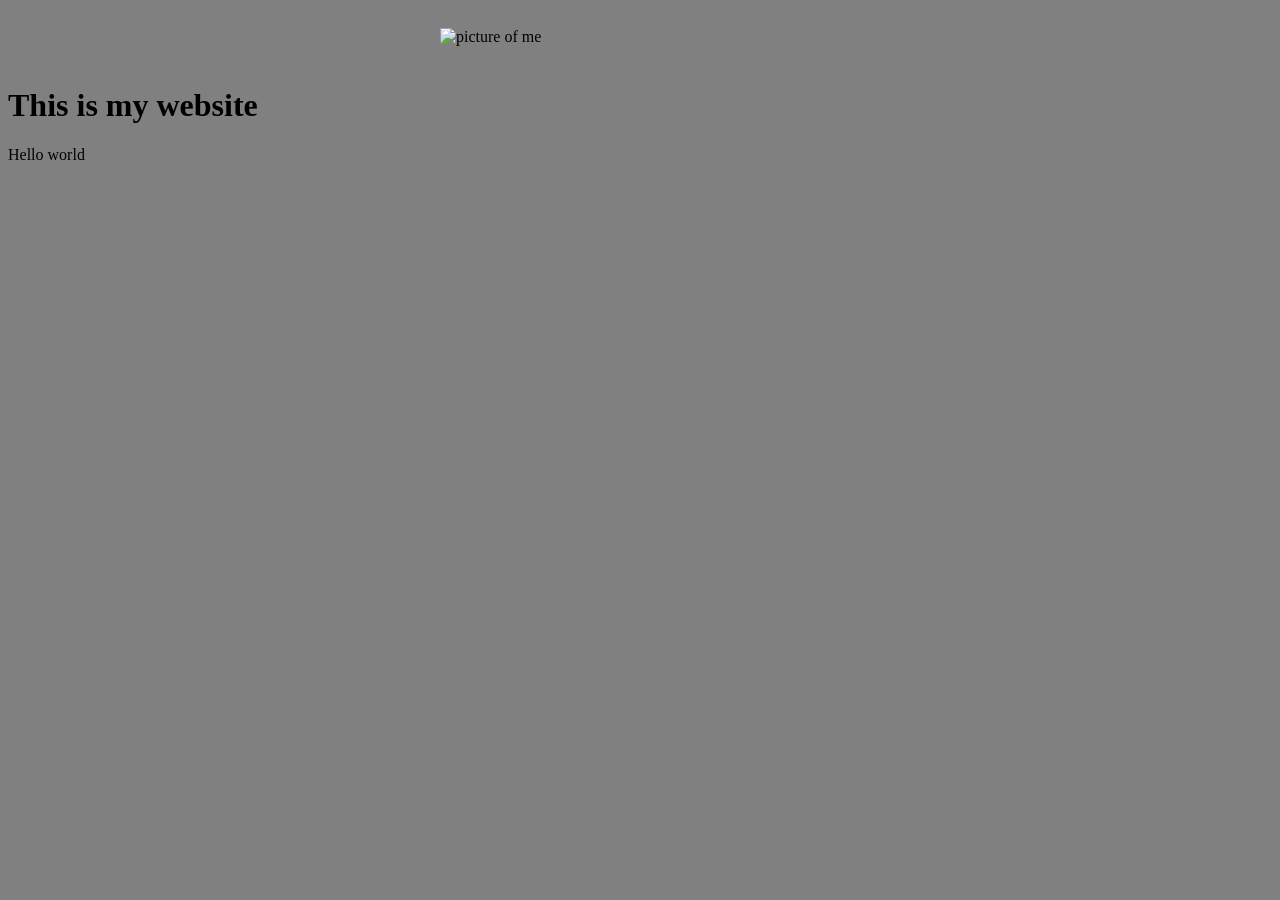
==== index.html @ 2e34f7a1 "u" ====
<!DOCTYPE html>
<html lang="en">
<head>
    <meta charset="UTF-8">
    <meta name="viewport" content="width=device-width, initial-scale=1.0">
    <title>Document</title>
    <link href="my-website.css" rel="stylesheet"
</head>
<body>
    <main>
        <img class="me-ing" src="https://media.istockphoto.com/id/1222357475/vector/image-preview-icon-picture-placeholder-for-website-or-ui-ux-design-vector-illustration.jpg?s=612x612&w=0&k=20&c=KuCo-dRBYV7nz2gbk4J9w1WtTAgpTdznHu55W9FjimE=" alt="picture of me">
    <h1>This is my website</h1>
    <p>Hello world</p>
    </main>
</body>
</html>
---- my-website.css ----
.me-ing {
    width: 400px;
    display: flex;
    flex-direction: row;
    flex-wrap: wrap;
    justify-content: center;
    align-items: center;
    gap: 16px;
    max-width: 1400px;
    margin: 0 auto;
    padding: 20px 10px;
}

body {
    background-color: grey;
}
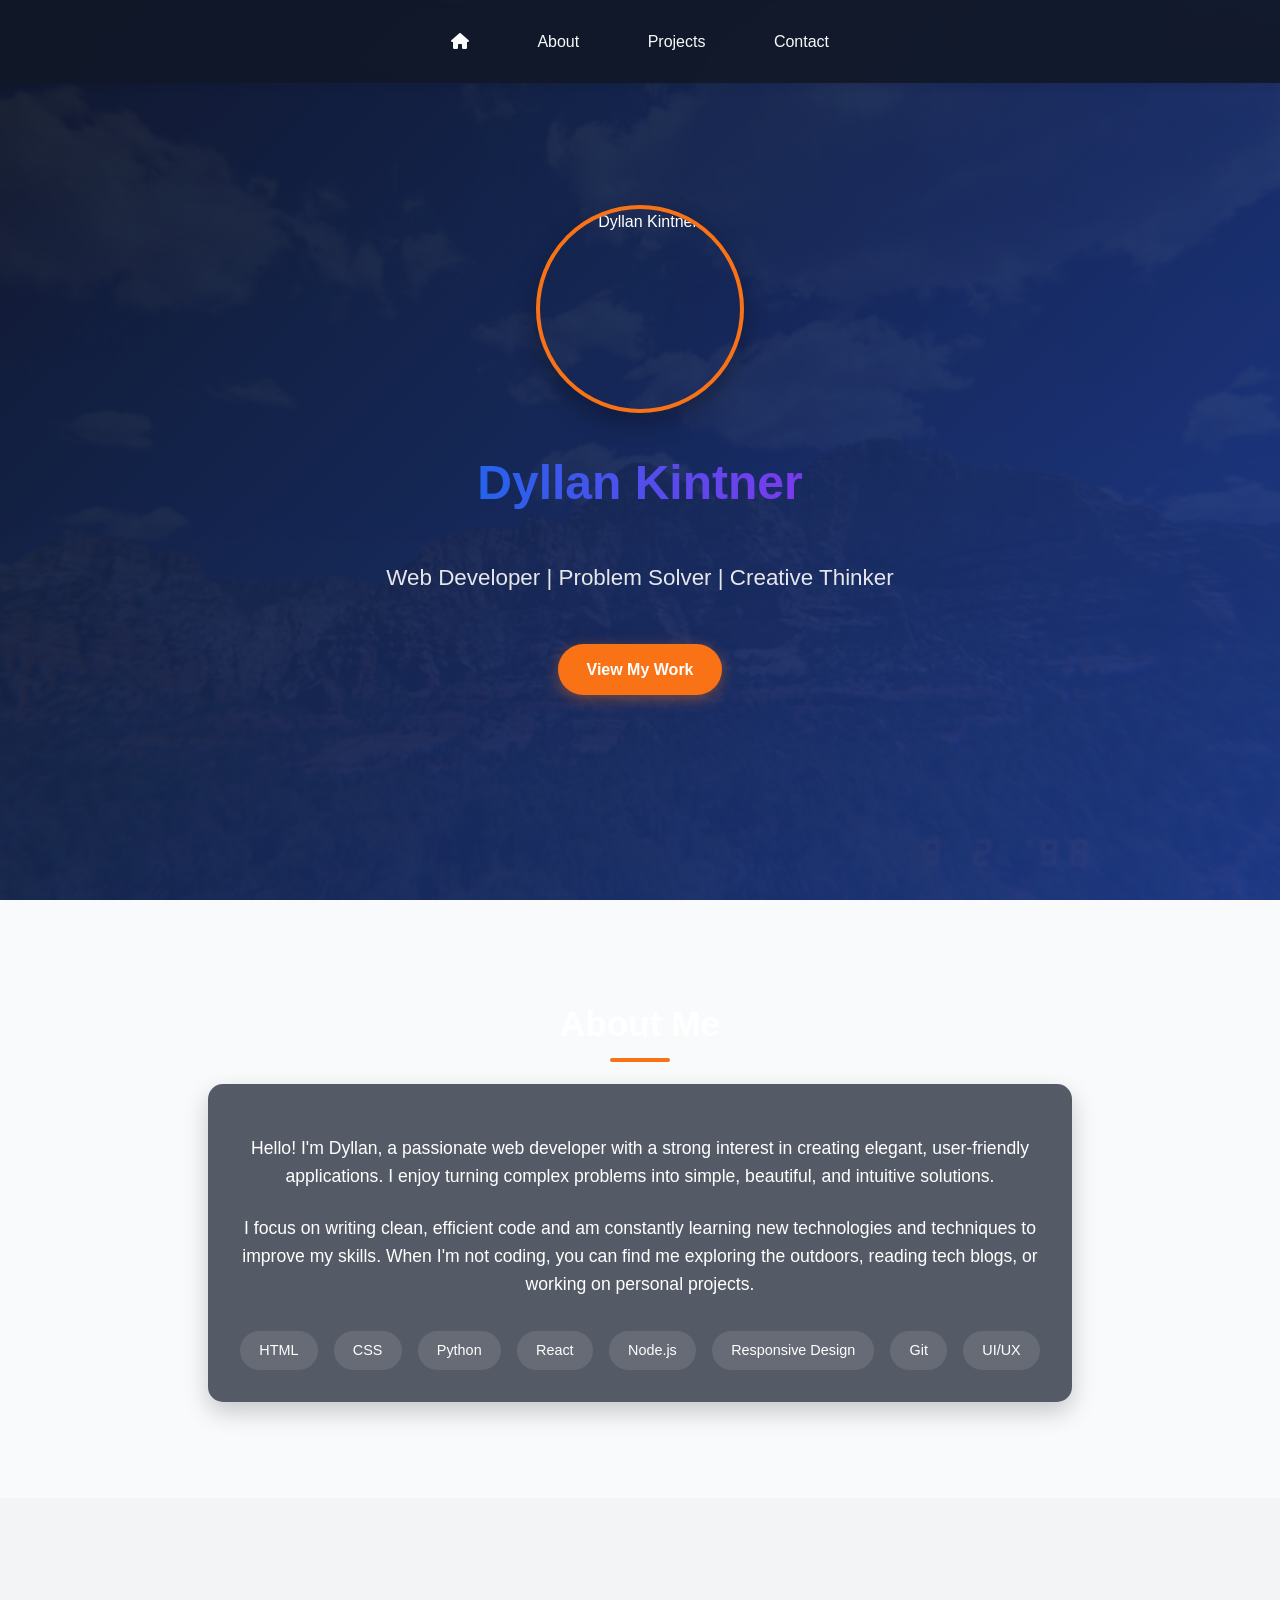
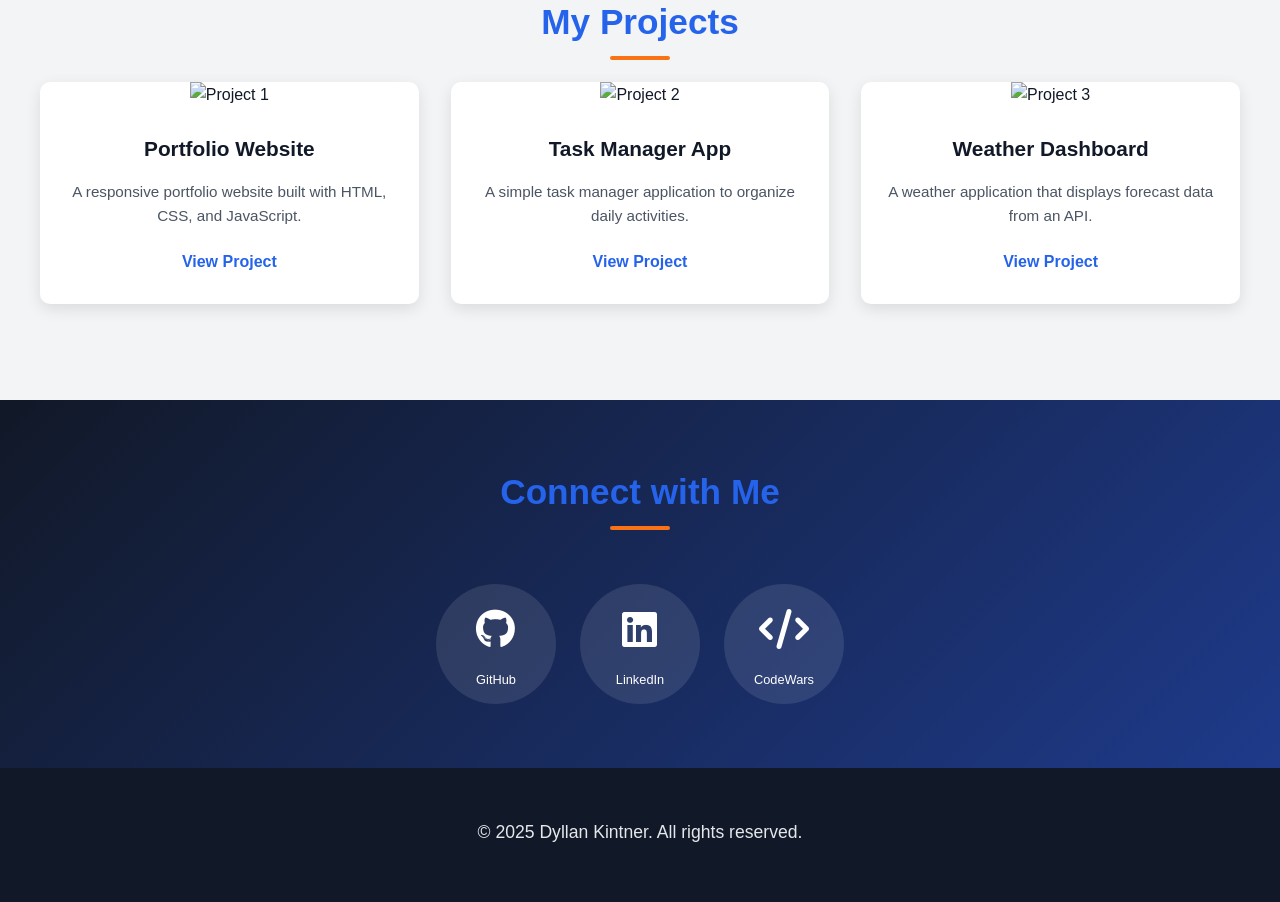
==== commit 86548d8e: "update" ====
--- a/index.html
+++ b/index.html
@@ -3,14 +3,491 @@
 <head>
     <meta charset="UTF-8">
     <meta name="viewport" content="width=device-width, initial-scale=1.0">
-    <title>Document</title>
-    <link href="my-website.css" rel="stylesheet"
+    <title>Dyllan Kintner | Portfolio</title>
+    <link rel="stylesheet" href="https://cdnjs.cloudflare.com/ajax/libs/font-awesome/6.0.0/css/all.min.css">
+    <style>
+        /* Modern Color Palette */
+        :root {
+            --primary: #2563eb;
+            --primary-dark: #1d4ed8;
+            --secondary: #7c3aed;
+            --dark: #111827;
+            --light: #f9fafb;
+            --accent: #f97316;
+            --gray: #4b5563;
+            --light-gray: #e5e7eb;
+        }
+
+        body, html {
+            margin: 0;
+            padding: 0;
+            font-family: 'Segoe UI', Tahoma, Geneva, Verdana, sans-serif;
+            color: var(--dark);
+            background-color: var(--light);
+            scroll-behavior: smooth;
+            line-height: 1.6;
+        }
+
+        /* Typography */
+        h1, h2, h3 {
+            font-weight: 700;
+            margin: 0 0 1rem 0;
+        }
+
+        h1 {
+            font-size: 3rem;
+            background: linear-gradient(90deg, var(--primary), var(--secondary));
+            -webkit-background-clip: text;
+            background-clip: text;
+            color: transparent;
+            display: inline-block;
+        }
+
+        h2 {
+            font-size: 2.2rem;
+            color: var(--primary);
+            position: relative;
+            display: inline-block;
+            margin-bottom: 2rem;
+        }
+
+        h2::after {
+            content: '';
+            position: absolute;
+            bottom: -10px;
+            left: 50%;
+            transform: translateX(-50%);
+            width: 60px;
+            height: 4px;
+            background: var(--accent);
+            border-radius: 2px;
+        }
+
+        p {
+            margin-bottom: 1.5rem;
+            font-size: 1.1rem;
+        }
+
+        /* Navigation */
+        .navbar {
+            position: fixed;
+            top: 0;
+            width: 100%;
+            background: rgba(17, 24, 39, 0.9);
+            backdrop-filter: blur(10px);
+            padding: 1rem 0;
+            text-align: center;
+            z-index: 1000;
+            box-shadow: 0 2px 10px rgba(0, 0, 0, 0.1);
+            transition: all 0.3s ease;
+        }
+
+        .navbar a {
+            color: var(--light);
+            text-decoration: none;
+            padding: 0.8rem 1.5rem;
+            display: inline-block;
+            font-weight: 500;
+            transition: all 0.3s ease;
+            border-radius: 4px;
+            margin: 0 0.5rem;
+        }
+
+        .navbar a:hover {
+            background: var(--primary);
+            transform: translateY(-2px);
+        }
+
+        /* Hero Section */
+        .welcome-section {
+            display: flex;
+            flex-direction: column;
+            justify-content: center;
+            align-items: center;
+            height: 100vh;
+            background: linear-gradient(135deg, var(--dark), #1e3a8a);
+            color: white;
+            text-align: center;
+            padding: 0 2rem;
+            position: relative;
+            overflow: hidden;
+        }
+
+        .welcome-section::before {
+            content: '';
+            position: absolute;
+            top: 0;
+            left: 0;
+            width: 100%;
+            height: 100%;
+            background: url("mountain.png") center/cover no-repeat;
+            opacity: 0.05;
+        }
+
+        .welcome-content {
+            position: relative;
+            z-index: 1;
+            max-width: 800px;
+            display: flex;
+            flex-direction: column;
+            align-items: center;
+        }
+
+        .profile-picture {
+            width: 200px;
+            height: 200px;
+            border-radius: 50%;
+            object-fit: cover;
+            border: 4px solid var(--accent);
+            margin-bottom: 2rem;
+            box-shadow: 0 10px 25px rgba(0, 0, 0, 0.3);
+        }
+
+        .tagline {
+            font-size: 1.4rem;
+            margin-bottom: 2rem;
+            color: var(--light-gray);
+        }
+
+        .cta-button {
+            display: inline-block;
+            background: var(--accent);
+            color: white;
+            padding: 0.8rem 1.8rem;
+            border-radius: 50px;
+            text-decoration: none;
+            font-weight: 600;
+            transition: all 0.3s ease;
+            box-shadow: 0 4px 15px rgba(249, 115, 22, 0.4);
+            margin-top: 1rem;
+        }
+
+        .cta-button:hover {
+            transform: translateY(-3px);
+            box-shadow: 0 7px 20px rgba(249, 115, 22, 0.6);
+        }
+
+        /* About Section */
+        .about-section {
+            padding: 6rem 2rem;
+            text-align: center;
+            position: relative;
+            color: white;
+        }
+        
+        .about-section::before {
+            content: '';
+            position: absolute;
+            top: 0;
+            left: 0;
+            width: 100%;
+            height: 100%;
+            background: url("city.jpg") center/cover no-repeat;
+            filter: brightness(0.3);
+            z-index: -1;
+        }
+        
+        .about-content {
+            max-width: 800px;
+            margin: 0 auto;
+            background: rgba(17, 24, 39, 0.7);
+            backdrop-filter: blur(5px);
+            padding: 2rem;
+            border-radius: 15px;
+            box-shadow: 0 10px 25px rgba(0, 0, 0, 0.2);
+        }
+        
+        .about-section h2 {
+            color: white;
+        }
+        
+        .about-section h2::after {
+            background: var(--accent);
+        }
+
+        /* Projects Section */
+        .projects {
+            padding: 6rem 2rem;
+            text-align: center;
+            background: #f3f4f6;
+        }
+
+        .projects-container {
+            display: grid;
+            grid-template-columns: repeat(auto-fit, minmax(300px, 1fr));
+            gap: 2rem;
+            max-width: 1200px;
+            margin: 0 auto;
+        }
+
+        .project-tile {
+            background: white;
+            border-radius: 10px;
+            overflow: hidden;
+            box-shadow: 0 5px 15px rgba(0, 0, 0, 0.1);
+            transition: all 0.3s ease;
+            position: relative;
+        }
+
+        .project-tile:hover {
+            transform: translateY(-10px);
+            box-shadow: 0 15px 25px rgba(0, 0, 0, 0.15);
+        }
+
+        .project-image {
+            width: 100%;
+            height: 180px;
+            object-fit: cover;
+        }
+
+        .project-content {
+            padding: 1.5rem;
+        }
+
+        .project-title {
+            font-size: 1.3rem;
+            font-weight: 600;
+            color: var(--dark);
+            margin-bottom: 0.5rem;
+        }
+
+        .project-description {
+            color: var(--gray);
+            margin-bottom: 1rem;
+            font-size: 0.95rem;
+        }
+
+        .project-link {
+            display: inline-block;
+            color: var(--primary);
+            text-decoration: none;
+            font-weight: 600;
+            position: relative;
+            padding: 0.3rem 0;
+        }
+
+        .project-link::after {
+            content: '';
+            position: absolute;
+            bottom: 0;
+            left: 0;
+            width: 0;
+            height: 2px;
+            background: var(--primary);
+            transition: width 0.3s ease;
+        }
+
+        .project-link:hover::after {
+            width: 100%;
+        }
+
+        /* Social Media Section */
+        .social-media {
+            padding: 4rem 2rem;
+            text-align: center;
+            background: linear-gradient(135deg, var(--dark), #1e3a8a);
+            color: white;
+        }
+
+        .social-container {
+            display: flex;
+            justify-content: center;
+            flex-wrap: wrap;
+            gap: 1.5rem;
+            margin-top: 2rem;
+        }
+
+        .social-link {
+            display: flex;
+            align-items: center;
+            justify-content: center;
+            width: 120px;
+            height: 120px;
+            border-radius: 50%;
+            background: rgba(255, 255, 255, 0.1);
+            color: white;
+            text-decoration: none;
+            font-size: 2.5rem;
+            transition: all 0.3s ease;
+        }
+
+        .social-link:hover {
+            background: var(--primary);
+            transform: translateY(-5px) scale(1.05);
+        }
+
+        .social-link span {
+            display: block;
+            font-size: 0.8rem;
+            margin-top: 0.5rem;
+            font-weight: 500;
+        }
+
+        /* Footer */
+        footer {
+            padding: 2rem;
+            text-align: center;
+            background: var(--dark);
+            color: var(--light-gray);
+        }
+
+        /* Responsive Design */
+        @media (max-width: 768px) {
+            h1 {
+                font-size: 2.3rem;
+            }
+            
+            h2 {
+                font-size: 1.8rem;
+            }
+            
+            .navbar a {
+                padding: 0.6rem 1rem;
+                margin: 0 0.2rem;
+            }
+            
+            .profile-picture {
+                width: 150px;
+                height: 150px;
+            }
+            
+            .projects-container {
+                grid-template-columns: 1fr;
+            }
+        }
+
+        @media (max-width: 600px) {
+            .navbar a {
+                display: block;
+                margin: 0.3rem auto;
+                width: 80%;
+            }
+            
+            .social-link {
+                width: 100px;
+                height: 100px;
+                font-size: 2rem;
+            }
+        }
+
+        /* Skills Section */
+        .skills {
+            display: flex;
+            flex-wrap: wrap;
+            justify-content: center;
+            gap: 1rem;
+            margin-top: 2rem;
+        }
+
+        .skill {
+            background: rgba(255, 255, 255, 0.1);
+            padding: 0.5rem 1.2rem;
+            border-radius: 50px;
+            font-size: 0.9rem;
+            font-weight: 500;
+            transition: all 0.3s ease;
+        }
+
+        .skill:hover {
+            background: var(--accent);
+            transform: translateY(-3px);
+        }
+    </style>
 </head>
 <body>
-    <main>
-        <img class="me-ing" src="https://media.istockphoto.com/id/1222357475/vector/image-preview-icon-picture-placeholder-for-website-or-ui-ux-design-vector-illustration.jpg?s=612x612&w=0&k=20&c=KuCo-dRBYV7nz2gbk4J9w1WtTAgpTdznHu55W9FjimE=" alt="picture of me">
-    <h1>This is my website</h1>
-    <p>Hello world</p>
-    </main>
+    <nav class="navbar">
+        <a href="#welcome-section"><i class="fa-solid fa-house"></i></a>
+        <a href="#about">About</a>
+        <a href="#projects">Projects</a>
+        <a href="#social-media">Contact</a>
+    </nav>
+
+    <section id="welcome-section" class="welcome-section">
+        <div class="welcome-content">
+            <img src="/api/placeholder/400/400" alt="Dyllan Kintner" class="profile-picture">
+            <h1>Dyllan Kintner</h1>
+            <p class="tagline">Web Developer | Problem Solver | Creative Thinker</p>
+            <a href="#projects" class="cta-button">View My Work</a>
+        </div>
+    </section>
+
+    <section id="about" class="about-section">
+        <h2>About Me</h2>
+        <div class="about-content">
+            <p>Hello! I'm Dyllan, a passionate web developer with a strong interest in creating elegant, user-friendly applications. I enjoy turning complex problems into simple, beautiful, and intuitive solutions.</p>
+            <p>I focus on writing clean, efficient code and am constantly learning new technologies and techniques to improve my skills. When I'm not coding, you can find me exploring the outdoors, reading tech blogs, or working on personal projects.</p>
+            
+            <div class="skills">
+                <span class="skill">HTML</span>
+                <span class="skill">CSS</span>
+                <span class="skill">Python</span>
+                <span class="skill">React</span>
+                <span class="skill">Node.js</span>
+                <span class="skill">Responsive Design</span>
+                <span class="skill">Git</span>
+                <span class="skill">UI/UX</span>
+            </div>
+        </div>
+    </section>
+
+    <section id="projects" class="projects">
+        <h2>My Projects</h2>
+        <div class="projects-container">
+            <div class="project-tile">
+                <img src="/api/placeholder/400/200" alt="Project 1" class="project-image">
+                <div class="project-content">
+                    <h3 class="project-title">Portfolio Website</h3>
+                    <p class="project-description">A responsive portfolio website built with HTML, CSS, and JavaScript.</p>
+                    <a href="https://github.com/yourproject" target="_blank" class="project-link">View Project</a>
+                </div>
+            </div>
+            
+            <div class="project-tile">
+                <img src="/api/placeholder/400/200" alt="Project 2" class="project-image">
+                <div class="project-content">
+                    <h3 class="project-title">Task Manager App</h3>
+                    <p class="project-description">A simple task manager application to organize daily activities.</p>
+                    <a href="https://github.com/yourproject" target="_blank" class="project-link">View Project</a>
+                </div>
+            </div>
+            
+            <div class="project-tile">
+                <img src="/api/placeholder/400/200" alt="Project 3" class="project-image">
+                <div class="project-content">
+                    <h3 class="project-title">Weather Dashboard</h3>
+                    <p class="project-description">A weather application that displays forecast data from an API.</p>
+                    <a href="https://github.com/yourproject" target="_blank" class="project-link">View Project</a>
+                </div>
+            </div>
+        </div>
+    </section>
+
+    <section id="social-media" class="social-media">
+        <h2>Connect with Me</h2>
+        <div class="social-container">
+            <a href="https://github.com/DyllanKintner" target="_blank" class="social-link">
+                <div>
+                    <i class="fab fa-github"></i>
+                    <span>GitHub</span>
+                </div>
+            </a>
+            <a href="https://www.linkedin.com/in/dyllan-kintner-8b1a31329/" target="_blank" class="social-link">
+                <div>
+                    <i class="fab fa-linkedin"></i>
+                    <span>LinkedIn</span>
+                </div>
+            </a>
+            <a href="https://www.codewars.com/users/yourprofile" target="_blank" class="social-link">
+                <div>
+                    <i class="fas fa-code"></i>
+                    <span>CodeWars</span>
+                </div>
+            </a>
+        </div>
+    </section>
+
+    <footer>
+        <p>&copy; 2025 Dyllan Kintner. All rights reserved.</p>
+    </footer>
 </body>
 </html>
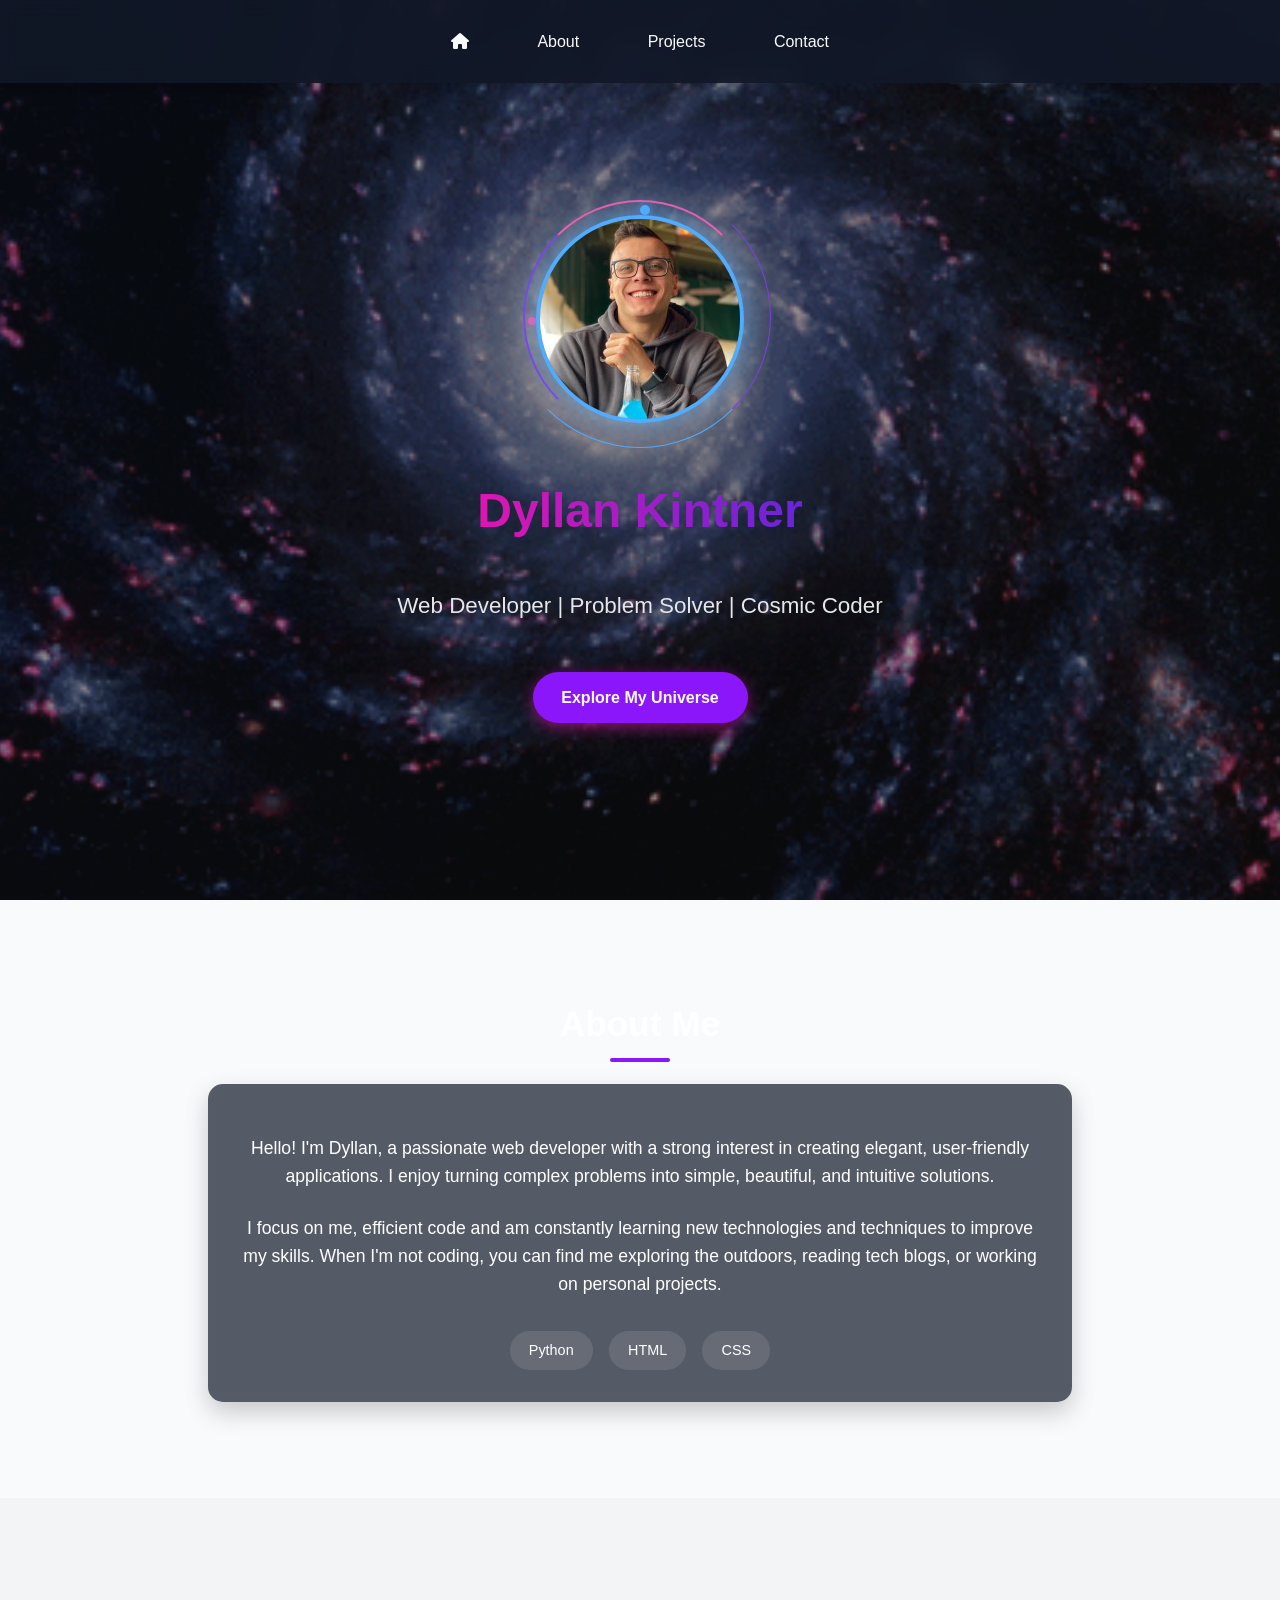
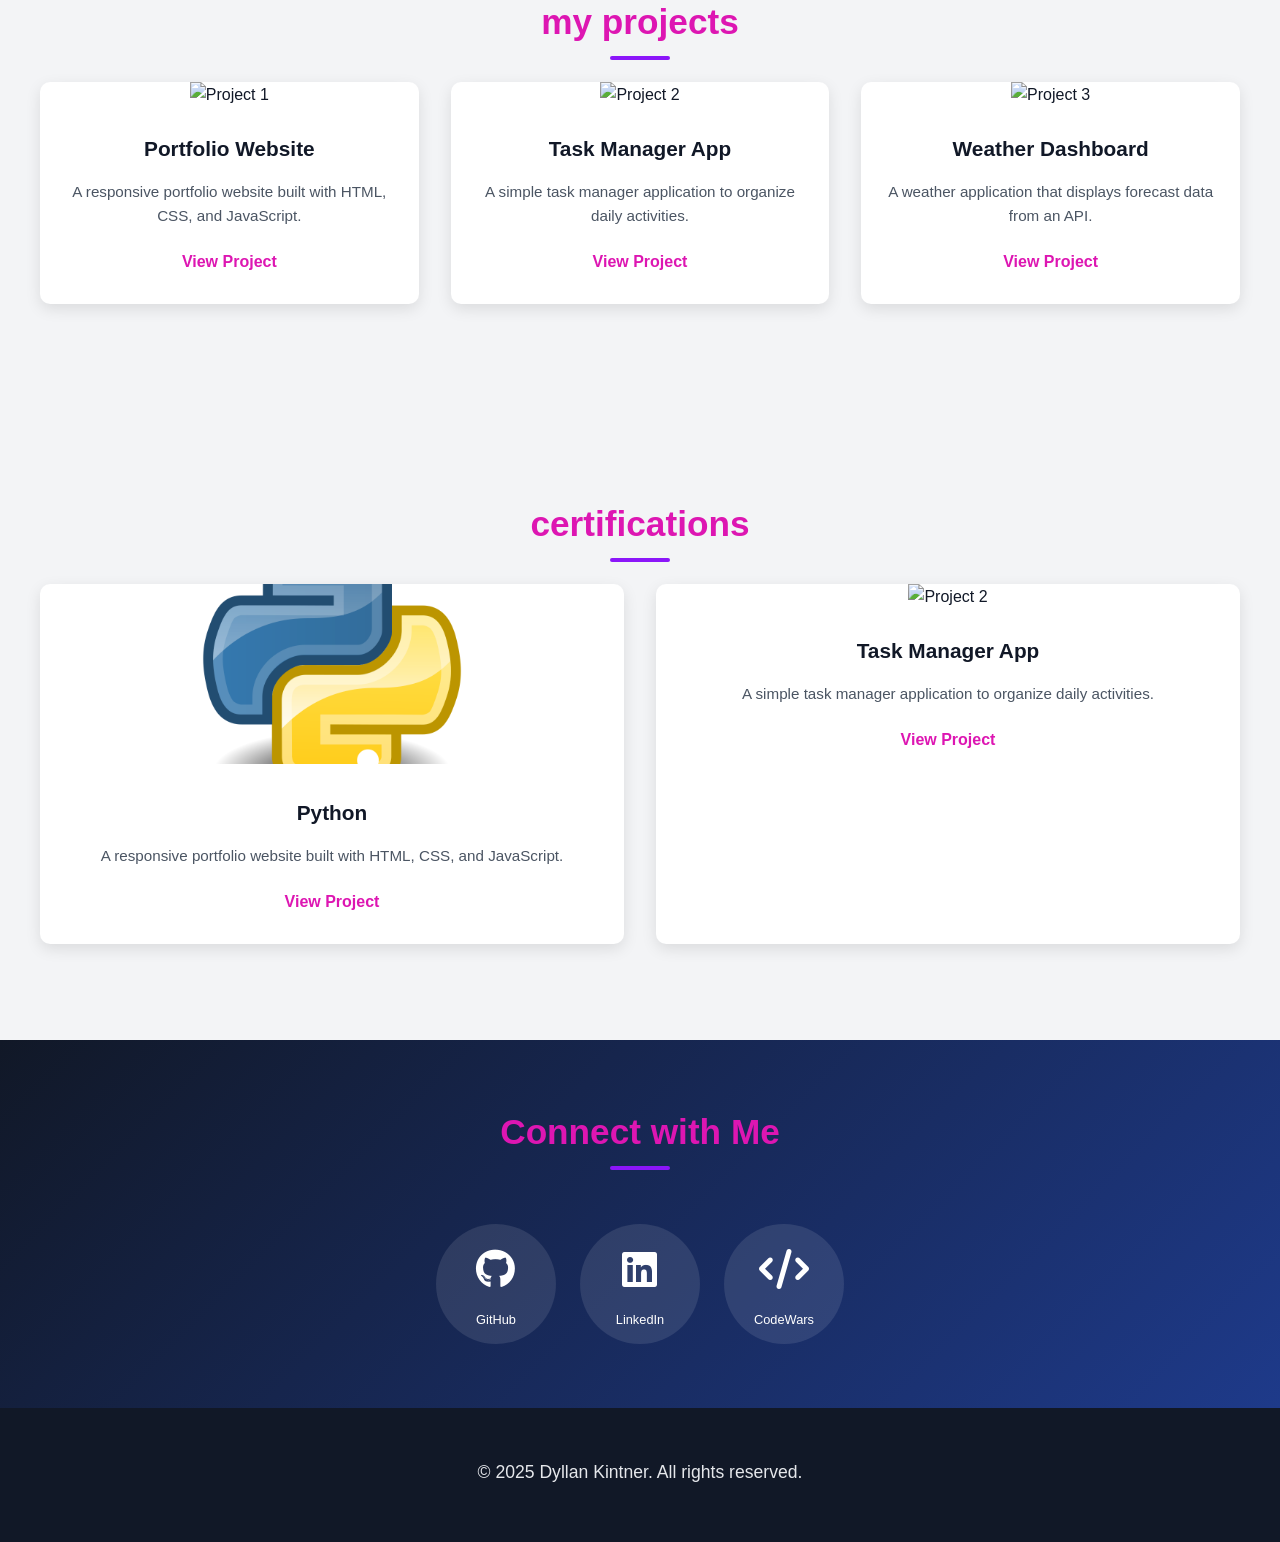
==== commit 3f9874e3: "update" ====
--- a/index.html
+++ b/index.html
@@ -8,14 +8,25 @@
     <style>
         /* Modern Color Palette */
         :root {
-            --primary: #2563eb;
+            --primary: #dd16b2;
             --primary-dark: #1d4ed8;
-            --secondary: #7c3aed;
+            --secondary: #6725da;
             --dark: #111827;
             --light: #f9fafb;
-            --accent: #f97316;
+            --accent: #8b16f9;
             --gray: #4b5563;
             --light-gray: #e5e7eb;
+            --space-dark: #0a0e17;
+            --space-medium: #1a1f2e;
+            --space-light: #2c3347;
+            --star-color: #ffffff;
+            --accent-blue: #4facfe;
+            --accent-purple: #7b3fe4;
+            --accent-pink: #f857a6;
+            --nebula-pink: rgba(249, 87, 166, 0.05);
+            --nebula-blue: rgba(79, 172, 254, 0.05);
+            --text-primary: #ffffff;
+            --text-secondary: #b3c5ef;
         }
 
         body, html {
@@ -105,7 +116,7 @@
             justify-content: center;
             align-items: center;
             height: 100vh;
-            background: linear-gradient(135deg, var(--dark), #1e3a8a);
+            background: linear-gradient(135deg, var(--dark), #000000e7);
             color: white;
             text-align: center;
             padding: 0 2rem;
@@ -116,12 +127,12 @@
         .welcome-section::before {
             content: '';
             position: absolute;
-            top: 0;
-            left: 0;
-            width: 100%;
-            height: 100%;
-            background: url("mountain.png") center/cover no-repeat;
-            opacity: 0.05;
+            width: 1500px;
+            height: 1600px;
+            background: url("giphy.gif") center/cover no-repeat;
+            opacity: 0.56;
+            top: -450px;
+            
         }
 
         .welcome-content {
@@ -141,6 +152,7 @@
             border: 4px solid var(--accent);
             margin-bottom: 2rem;
             box-shadow: 0 10px 25px rgba(0, 0, 0, 0.3);
+            top: 38px
         }
 
         .tagline {
@@ -158,13 +170,13 @@
             text-decoration: none;
             font-weight: 600;
             transition: all 0.3s ease;
-            box-shadow: 0 4px 15px rgba(249, 115, 22, 0.4);
+            box-shadow: 0 4px 15px rgba(249, 22, 192, 0.514);
             margin-top: 1rem;
         }
 
         .cta-button:hover {
             transform: translateY(-3px);
-            box-shadow: 0 7px 20px rgba(249, 115, 22, 0.6);
+            box-shadow: 0 7px 20px rgba(255, 1, 170, 0.6);
         }
 
         /* About Section */
@@ -235,7 +247,7 @@
         }
 
         .project-image {
-            width: 100%;
+            width: 50%;
             height: 180px;
             object-fit: cover;
         }
@@ -392,6 +404,122 @@
             background: var(--accent);
             transform: translateY(-3px);
         }
+
+           /* Hero Section */
+        .welcome-section {
+            display: flex;
+            flex-direction: column;
+            justify-content: center;
+            align-items: center;
+            height: 100vh;
+            text-align: center;
+            padding: 0 2rem;
+            position: relative;
+            overflow: hidden;
+        }
+
+        .welcome-content {
+            position: relative;
+            z-index: 1;
+            max-width: 800px;
+            display: flex;
+            flex-direction: column;
+            align-items: center;
+        }
+
+        .profile-picture {
+            width: 200px;
+            height: 200px;
+            border-radius: 50%;
+            object-fit: cover;
+            border: 4px solid var(--accent-blue);
+            margin-bottom: 2rem;
+            box-shadow: 0 0 30px rgba(79, 172, 254, 0.6);
+            position: relative;
+        }
+
+        .orbit-container {
+            position: relative;
+            width: 280px;
+            height: 280px;
+            margin-bottom: 1rem;
+            animation: slow-spin 20s linear infinite;
+        }
+
+        /* Multiple orbit rings */
+        .profile-ring {
+            position: absolute;
+            width: 230px;
+            height: 230px;
+            top: 50%;
+            left: 50%;
+            transform: translate(-50%, -50%);
+            border-radius: 50%;
+            border: 2px solid transparent;
+            border-top: 2px solid var(--accent-pink);
+            border-left: 2px solid var(--accent-purple);
+            animation: spin 12s linear infinite;
+        }
+
+        .profile-ring-2 {
+            position: absolute;
+            width: 260px;
+            height: 260px;
+            top: 50%;
+            left: 50%;
+            transform: translate(-50%, -50%);
+            border-radius: 50%;
+            border: 1px solid transparent;
+            border-bottom: 1px solid var(--accent-blue);
+            border-right: 1px solid var(--accent-purple);
+            animation: spin-reverse 15s linear infinite;
+        }
+
+        /* Mini planets orbiting */
+        .mini-planet {
+            position: absolute;
+            border-radius: 50%;
+            background: var(--accent-blue);
+            box-shadow: 0 0 10px rgba(79, 140, 254, 0.8);
+        }
+
+        .mini-planet-1 {
+            width: 10px;
+            height: 10px;
+            top: 10%;
+            left: 50%;
+            animation: orbit-planet 8s linear infinite;
+        }
+
+        .mini-planet-2 {
+            width: 8px;
+            height: 8px;
+            top: 50%;
+            left: 10%;
+            background: var(--accent-pink);
+            box-shadow: 0 0 10px rgba(248, 87, 166, 0.8);
+            animation: orbit-planet 12s linear infinite reverse;
+        }
+
+        @keyframes orbit-planet {
+            0% { transform: rotate(0deg) translateX(125px) rotate(0deg); }
+            100% { transform: rotate(360deg) translateX(125px) rotate(-360deg); }
+        }
+
+        @keyframes spin {
+            0% { transform: translate(-50%, -50%) rotate(0deg); }
+            100% { transform: translate(-50%, -50%) rotate(360deg); }
+        }
+
+        @keyframes spin-reverse {
+            0% { transform: translate(-50%, -50%) rotate(0deg); }
+            100% { transform: translate(-50%, -50%) rotate(-360deg); }
+        }
+
+        @keyframes slow-spin {
+            0% { transform: rotate(0deg); }
+            100% { transform: rotate(360deg); }
+        }
     </style>
 </head>
 <body>
@@ -404,10 +532,16 @@
 
     <section id="welcome-section" class="welcome-section">
         <div class="welcome-content">
-            <img src="/api/placeholder/400/400" alt="Dyllan Kintner" class="profile-picture">
+            <div class="orbit-container">
+                <div class="profile-ring"></div>
+                <div class="profile-ring-2"></div>
+                <div class="mini-planet mini-planet-1"></div>
+                <div class="mini-planet mini-planet-2"></div>
+                <img src="1659318942954.jpg" alt="Dyllan Kintner" class="profile-picture">
+            </div>
             <h1>Dyllan Kintner</h1>
-            <p class="tagline">Web Developer | Problem Solver | Creative Thinker</p>
-            <a href="#projects" class="cta-button">View My Work</a>
+            <p class="tagline">Web Developer | Problem Solver | Cosmic Coder</p>
+            <a href="#projects" class="cta-button">Explore My Universe</a>
         </div>
     </section>
 
@@ -415,23 +549,18 @@
         <h2>About Me</h2>
         <div class="about-content">
             <p>Hello! I'm Dyllan, a passionate web developer with a strong interest in creating elegant, user-friendly applications. I enjoy turning complex problems into simple, beautiful, and intuitive solutions.</p>
-            <p>I focus on writing clean, efficient code and am constantly learning new technologies and techniques to improve my skills. When I'm not coding, you can find me exploring the outdoors, reading tech blogs, or working on personal projects.</p>
+            <p>I focus on me, efficient code and am constantly learning new technologies and techniques to improve my skills. When I'm not coding, you can find me exploring the outdoors, reading tech blogs, or working on personal projects.</p>
             
             <div class="skills">
+                <span class="skill">Python</span>
                 <span class="skill">HTML</span>
                 <span class="skill">CSS</span>
-                <span class="skill">Python</span>
-                <span class="skill">React</span>
-                <span class="skill">Node.js</span>
-                <span class="skill">Responsive Design</span>
-                <span class="skill">Git</span>
-                <span class="skill">UI/UX</span>
-            </div>
+                
         </div>
     </section>
 
     <section id="projects" class="projects">
-        <h2>My Projects</h2>
+        <h2>my  projects</h2>
         <div class="projects-container">
             <div class="project-tile">
                 <img src="/api/placeholder/400/200" alt="Project 1" class="project-image">
@@ -461,6 +590,28 @@
             </div>
         </div>
     </section>
+    <section id="projects" class="projects">
+        <h2>certifications</h2>
+        <div class="projects-container">
+            <div class="project-tile">
+                <img src="Python.svg.png" alt="Project 1" class="project-image">
+                <div class="project-content">
+                    <h3 class="project-title">Python</h3>
+                    <p class="project-description">A responsive portfolio website built with HTML, CSS, and JavaScript.</p>
+                    <a href="https://github.com/yourproject" target="_blank" class="project-link">View Project</a>
+                </div>
+            </div>
+            
+            <div class="project-tile">
+                <img src="/api/placeholder/400/200" alt="Project 2" class="project-image">
+                <div class="project-content">
+                    <h3 class="project-title">Task Manager App</h3>
+                    <p class="project-description">A simple task manager application to organize daily activities.</p>
+                    <a href="https://github.com/yourproject" target="_blank" class="project-link">View Project</a>
+                </div>
+            </div>
+            
+    </section>
 
     <section id="social-media" class="social-media">
         <h2>Connect with Me</h2>
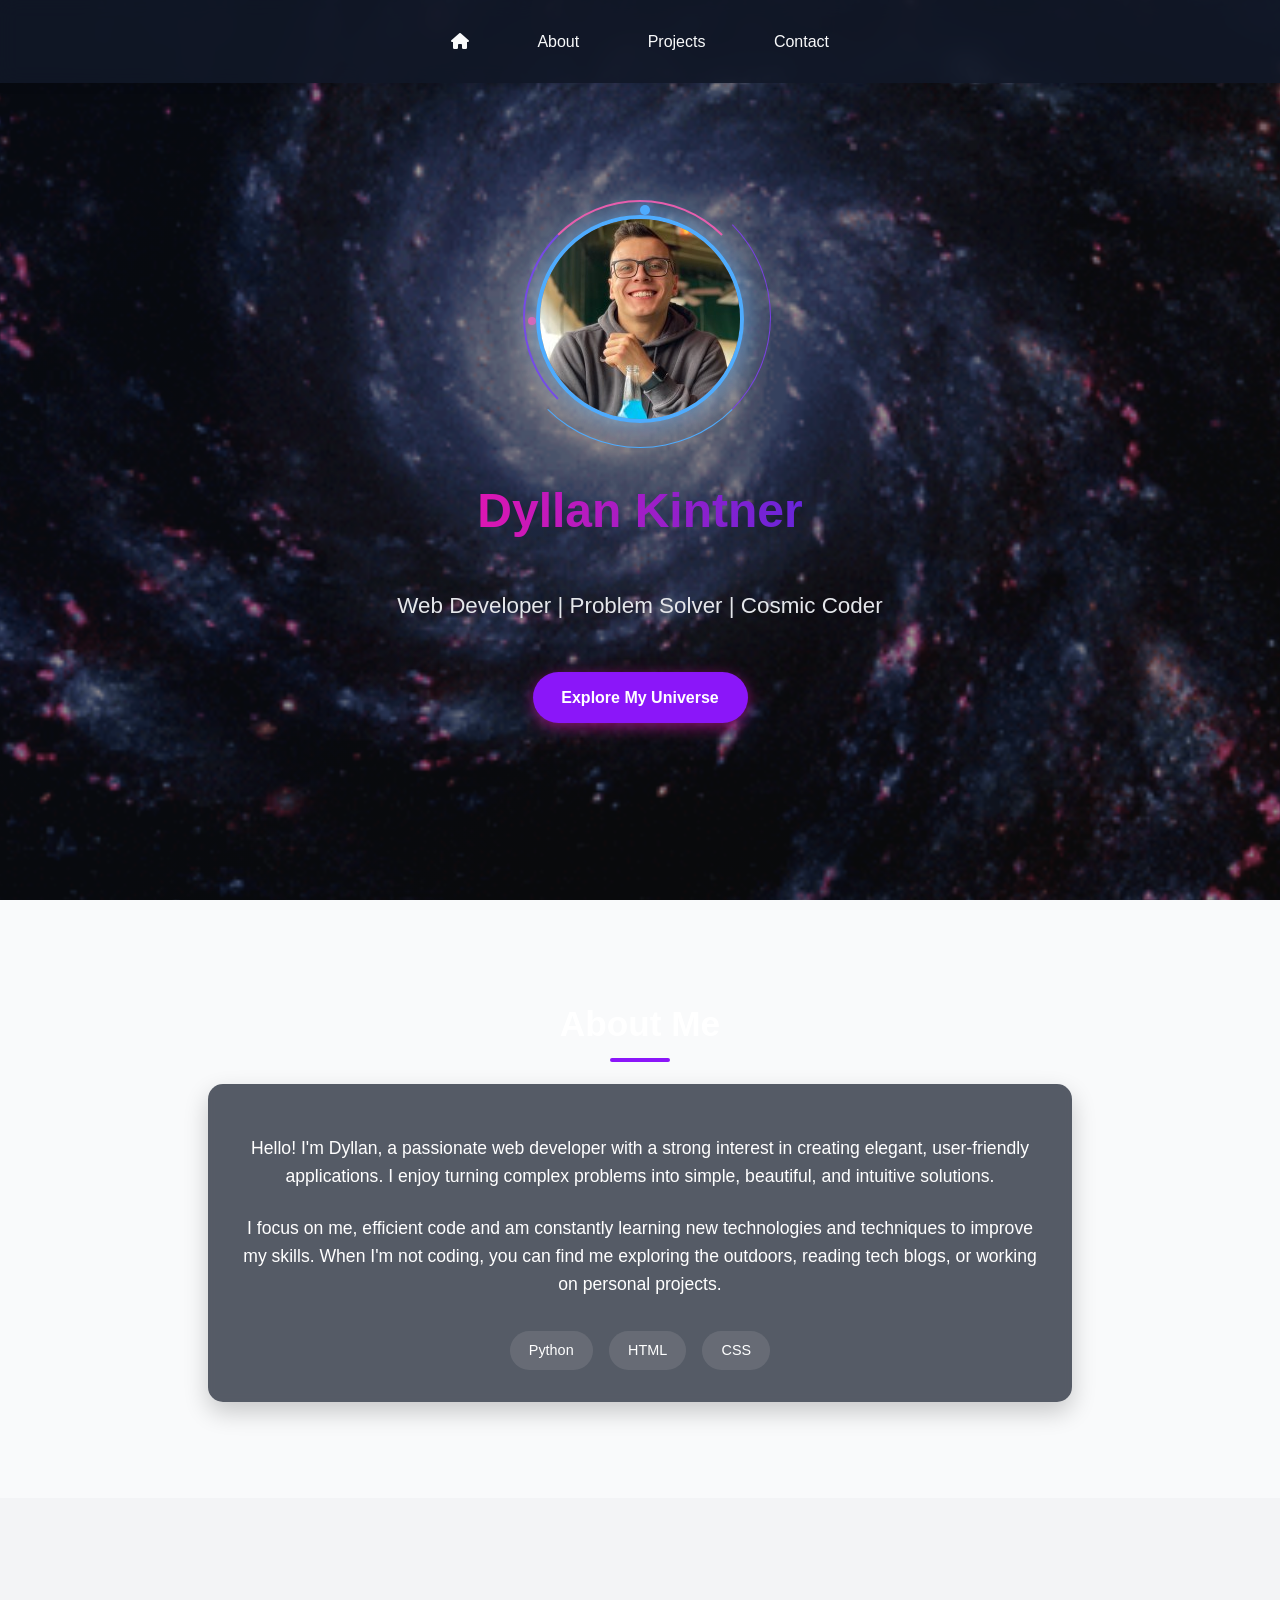
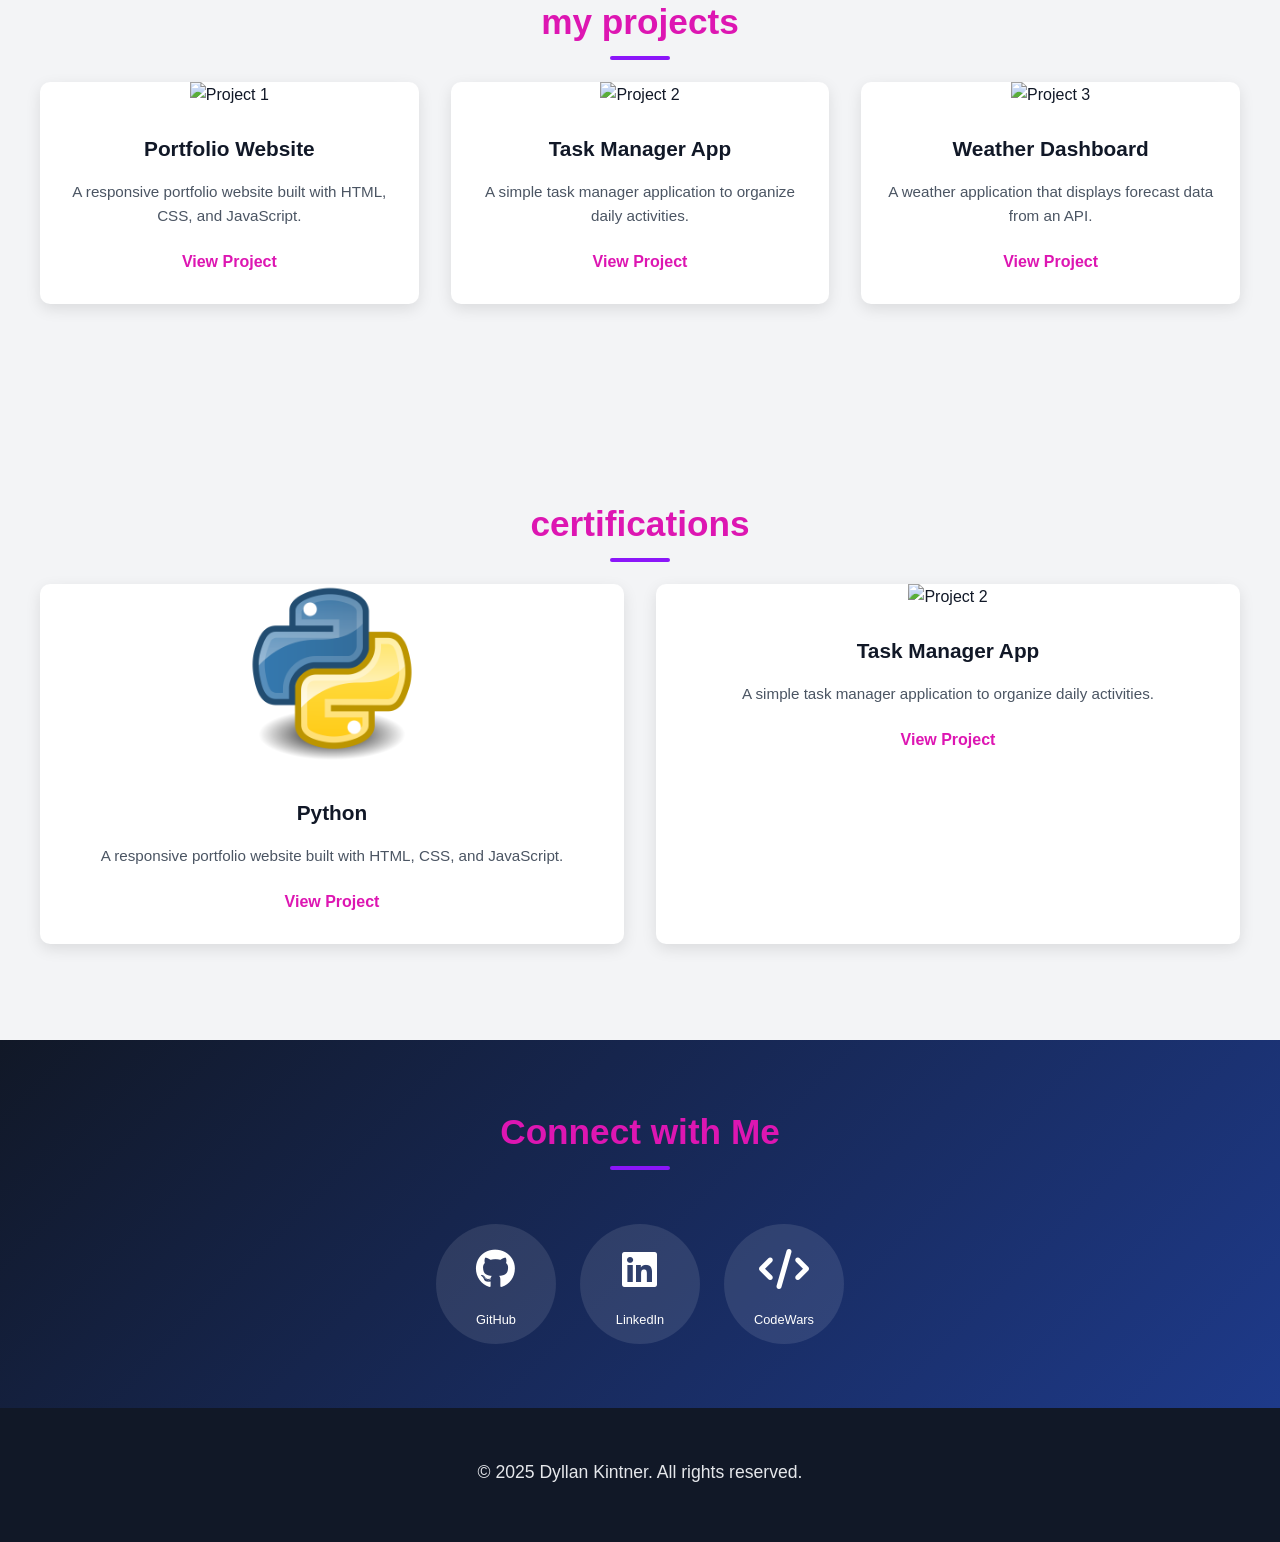
==== commit e8d313fc: "Update index.html" ====
--- a/index.html
+++ b/index.html
@@ -247,7 +247,7 @@
         }
 
         .project-image {
-            width: 50%;
+            width: 170px;
             height: 180px;
             object-fit: cover;
         }
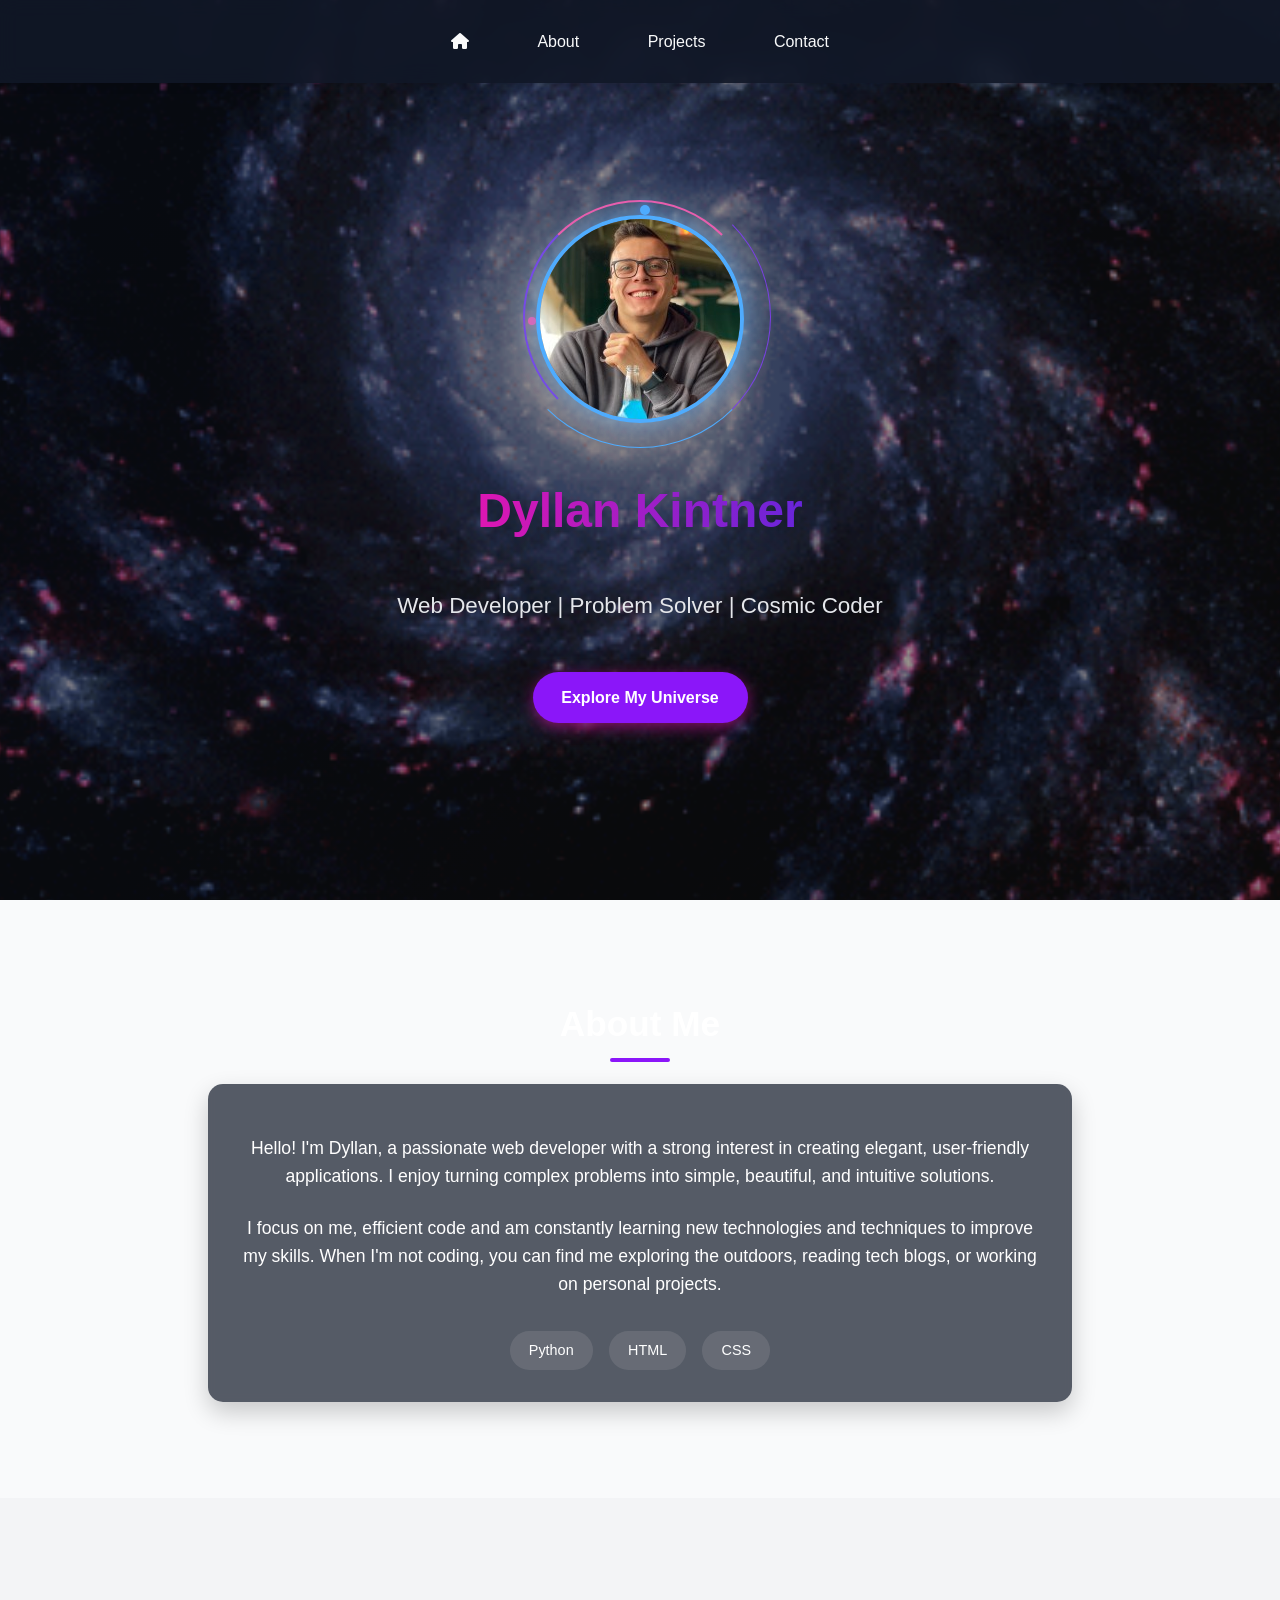
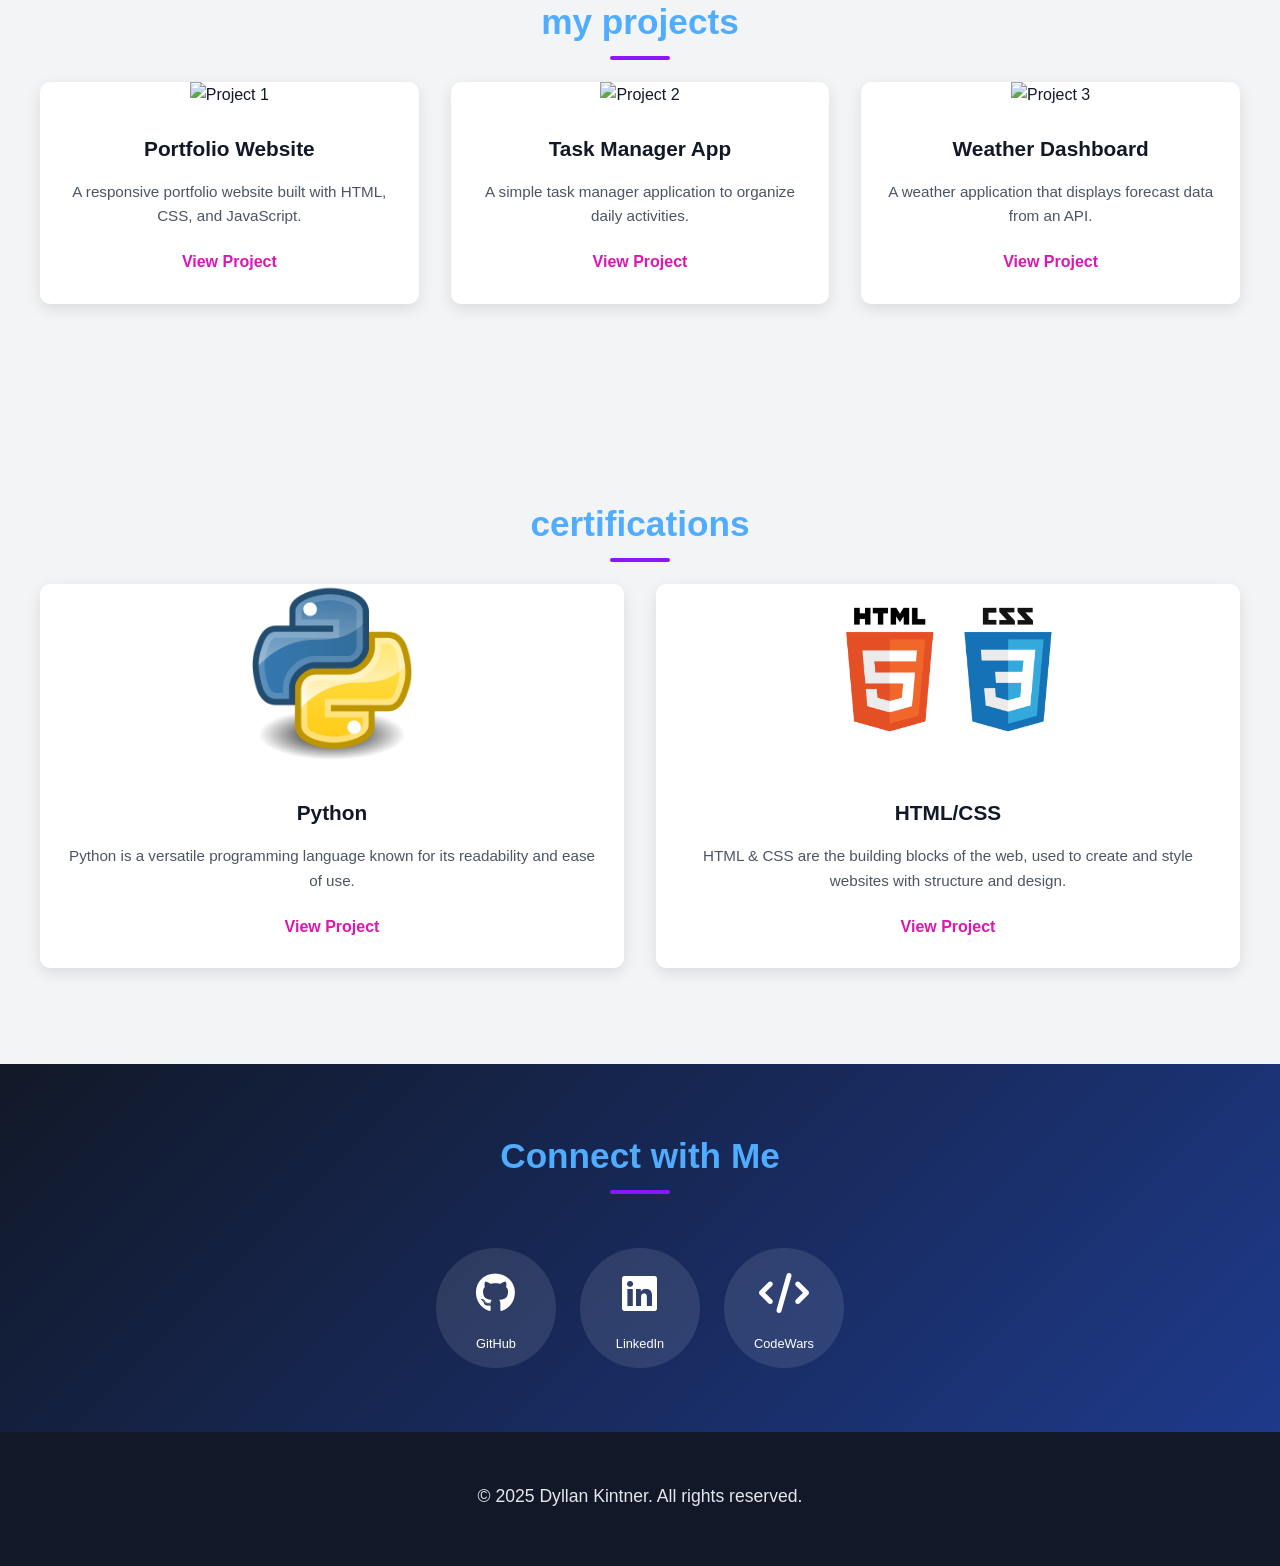
==== commit 722919d8: "update" ====
--- a/index.html
+++ b/index.html
@@ -27,6 +27,7 @@
             --nebula-blue: rgba(79, 172, 254, 0.05);
             --text-primary: #ffffff;
             --text-secondary: #b3c5ef;
+            
         }
 
         body, html {
@@ -56,7 +57,7 @@
 
         h2 {
             font-size: 2.2rem;
-            color: var(--primary);
+            color: var(--accent-blue);
             position: relative;
             display: inline-block;
             margin-bottom: 2rem;
@@ -129,7 +130,7 @@
             position: absolute;
             width: 1500px;
             height: 1600px;
-            background: url("giphy.gif") center/cover no-repeat;
+            background: url("images/giphy.gif") center/cover no-repeat;
             opacity: 0.56;
             top: -450px;
             
@@ -247,7 +248,12 @@
         }
 
         .project-image {
-            width: 170px;
+            width: 220px;
+            height: 180px;
+            object-fit: cover;
+        }
+        .project-pyton {
+            width: 180px;
             height: 180px;
             object-fit: cover;
         }
@@ -537,7 +543,7 @@
                 <div class="profile-ring-2"></div>
                 <div class="mini-planet mini-planet-1"></div>
                 <div class="mini-planet mini-planet-2"></div>
-                <img src="1659318942954.jpg" alt="Dyllan Kintner" class="profile-picture">
+                <img src="images/1659318942954.jpg" alt="Dyllan Kintner" class="profile-picture">
             </div>
             <h1>Dyllan Kintner</h1>
             <p class="tagline">Web Developer | Problem Solver | Cosmic Coder</p>
@@ -594,20 +600,21 @@
         <h2>certifications</h2>
         <div class="projects-container">
             <div class="project-tile">
-                <img src="Python.svg.png" alt="Project 1" class="project-image">
+                <img src="images/Python.svg.png" alt="Project 1" class="project-pyton">
                 <div class="project-content">
                     <h3 class="project-title">Python</h3>
-                    <p class="project-description">A responsive portfolio website built with HTML, CSS, and JavaScript.</p>
-                    <a href="https://github.com/yourproject" target="_blank" class="project-link">View Project</a>
+                    <p class="project-description">Python is a versatile programming language known for its readability and ease of use.</p>
+                    <a href="images/Python-certiport.png" target="_blank" class="project-link">View Project</a>
+
                 </div>
             </div>
             
             <div class="project-tile">
-                <img src="/api/placeholder/400/200" alt="Project 2" class="project-image">
+                <img src="images/HTML-CSS-logo.png" alt="Project 2" class="project-image">
                 <div class="project-content">
-                    <h3 class="project-title">Task Manager App</h3>
-                    <p class="project-description">A simple task manager application to organize daily activities.</p>
-                    <a href="https://github.com/yourproject" target="_blank" class="project-link">View Project</a>
+                    <h3 class="project-title">HTML/CSS</h3>
+                    <p class="project-description">HTML & CSS are the building blocks of the web, used to create and style websites with structure and design.</p>
+                    <a href="images/html-css-certiport.png" target="_blank" class="project-link">View Project</a>
                 </div>
             </div>
             
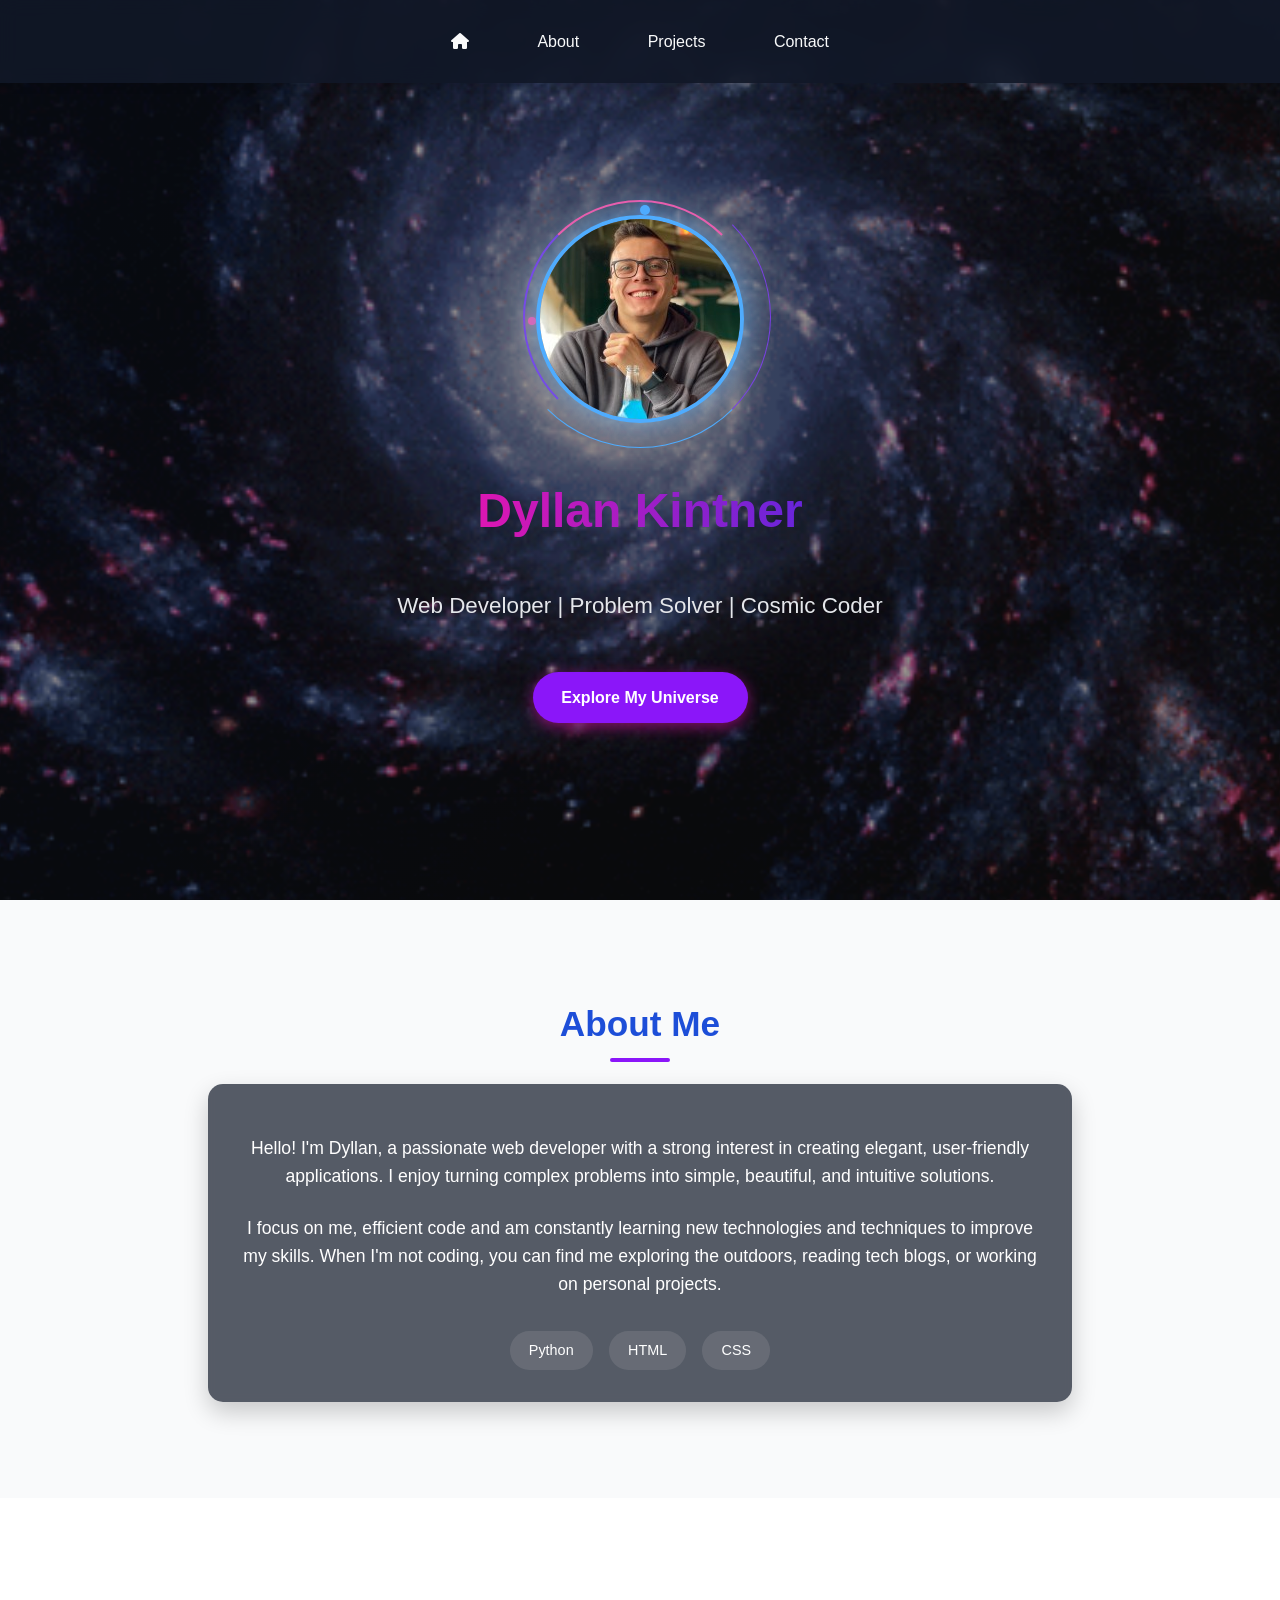
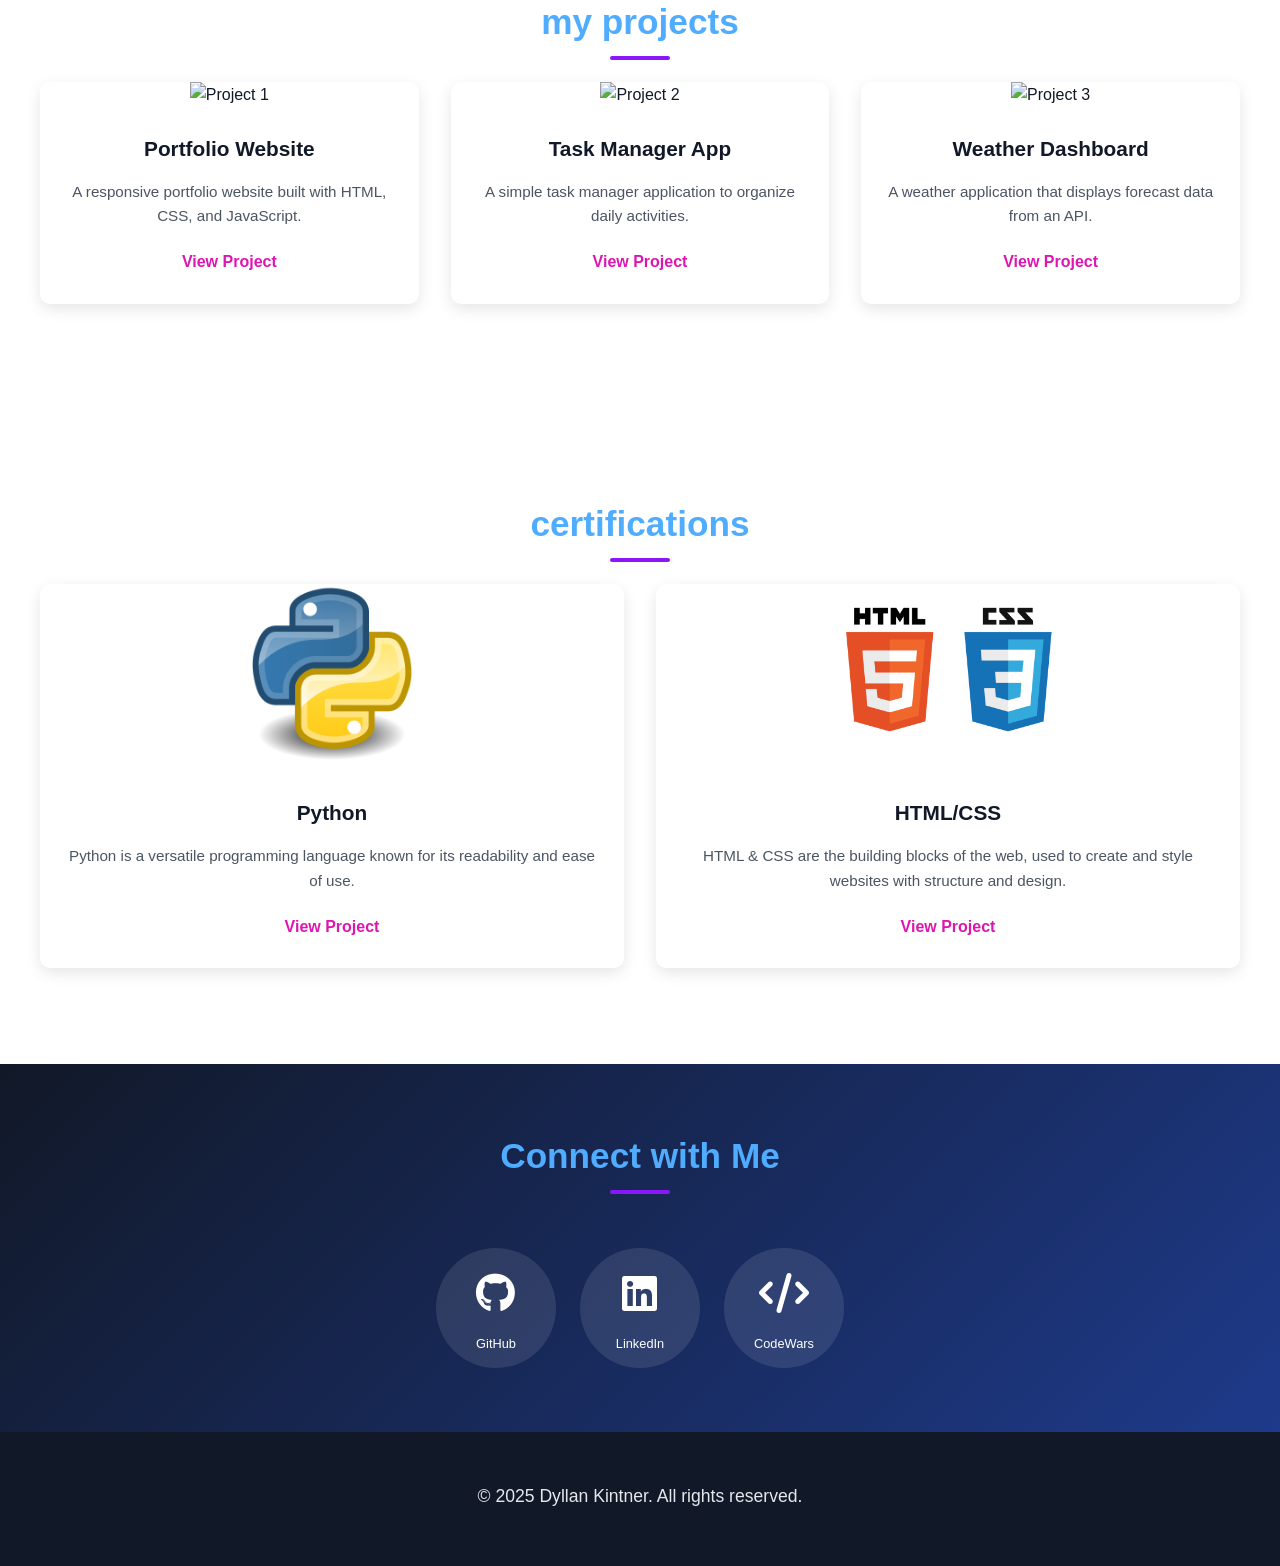
==== commit 9e1451a3: "up" ====
--- a/index.html
+++ b/index.html
@@ -40,6 +40,8 @@
             line-height: 1.6;
         }
 
+        
+
         /* Typography */
         h1, h2, h3 {
             font-weight: 700;
@@ -195,7 +197,7 @@
             left: 0;
             width: 100%;
             height: 100%;
-            background: url("city.jpg") center/cover no-repeat;
+            background: white;
             filter: brightness(0.3);
             z-index: -1;
         }
@@ -211,18 +213,18 @@
         }
         
         .about-section h2 {
-            color: white;
+            color: var(--primary-dark)
         }
         
         .about-section h2::after {
-            background: var(--accent);
+            background: var(--);
         }
 
         /* Projects Section */
         .projects {
             padding: 6rem 2rem;
             text-align: center;
-            background: #f3f4f6;
+            background: white
         }
 
         .projects-container {
@@ -243,6 +245,20 @@
         }
 
         .project-tile:hover {
+            transform: translateY(-10px);
+            box-shadow: 0 15px 25px rgba(0, 0, 0, 0.15);
+        }
+
+        .certifications {
+            background: white;
+            border-radius: 10px;
+            overflow: hidden;
+            box-shadow: 0 5px 15px rgba(0, 0, 0, 0.1);
+            transition: all 0.3s ease;
+            position: relative;
+        }
+
+        .certifications:hover {
             transform: translateY(-10px);
             box-shadow: 0 15px 25px rgba(0, 0, 0, 0.15);
         }
@@ -506,6 +522,7 @@
             box-shadow: 0 0 10px rgba(248, 87, 166, 0.8);
             animation: orbit-planet 12s linear infinite reverse;
         }
+        
 
         @keyframes orbit-planet {
             0% { transform: rotate(0deg) translateX(125px) rotate(0deg); }
@@ -599,7 +616,7 @@
     <section id="projects" class="projects">
         <h2>certifications</h2>
         <div class="projects-container">
-            <div class="project-tile">
+            <div class="certifications">
                 <img src="images/Python.svg.png" alt="Project 1" class="project-pyton">
                 <div class="project-content">
                     <h3 class="project-title">Python</h3>
@@ -609,7 +626,7 @@
                 </div>
             </div>
             
-            <div class="project-tile">
+            <div class="certifications">
                 <img src="images/HTML-CSS-logo.png" alt="Project 2" class="project-image">
                 <div class="project-content">
                     <h3 class="project-title">HTML/CSS</h3>
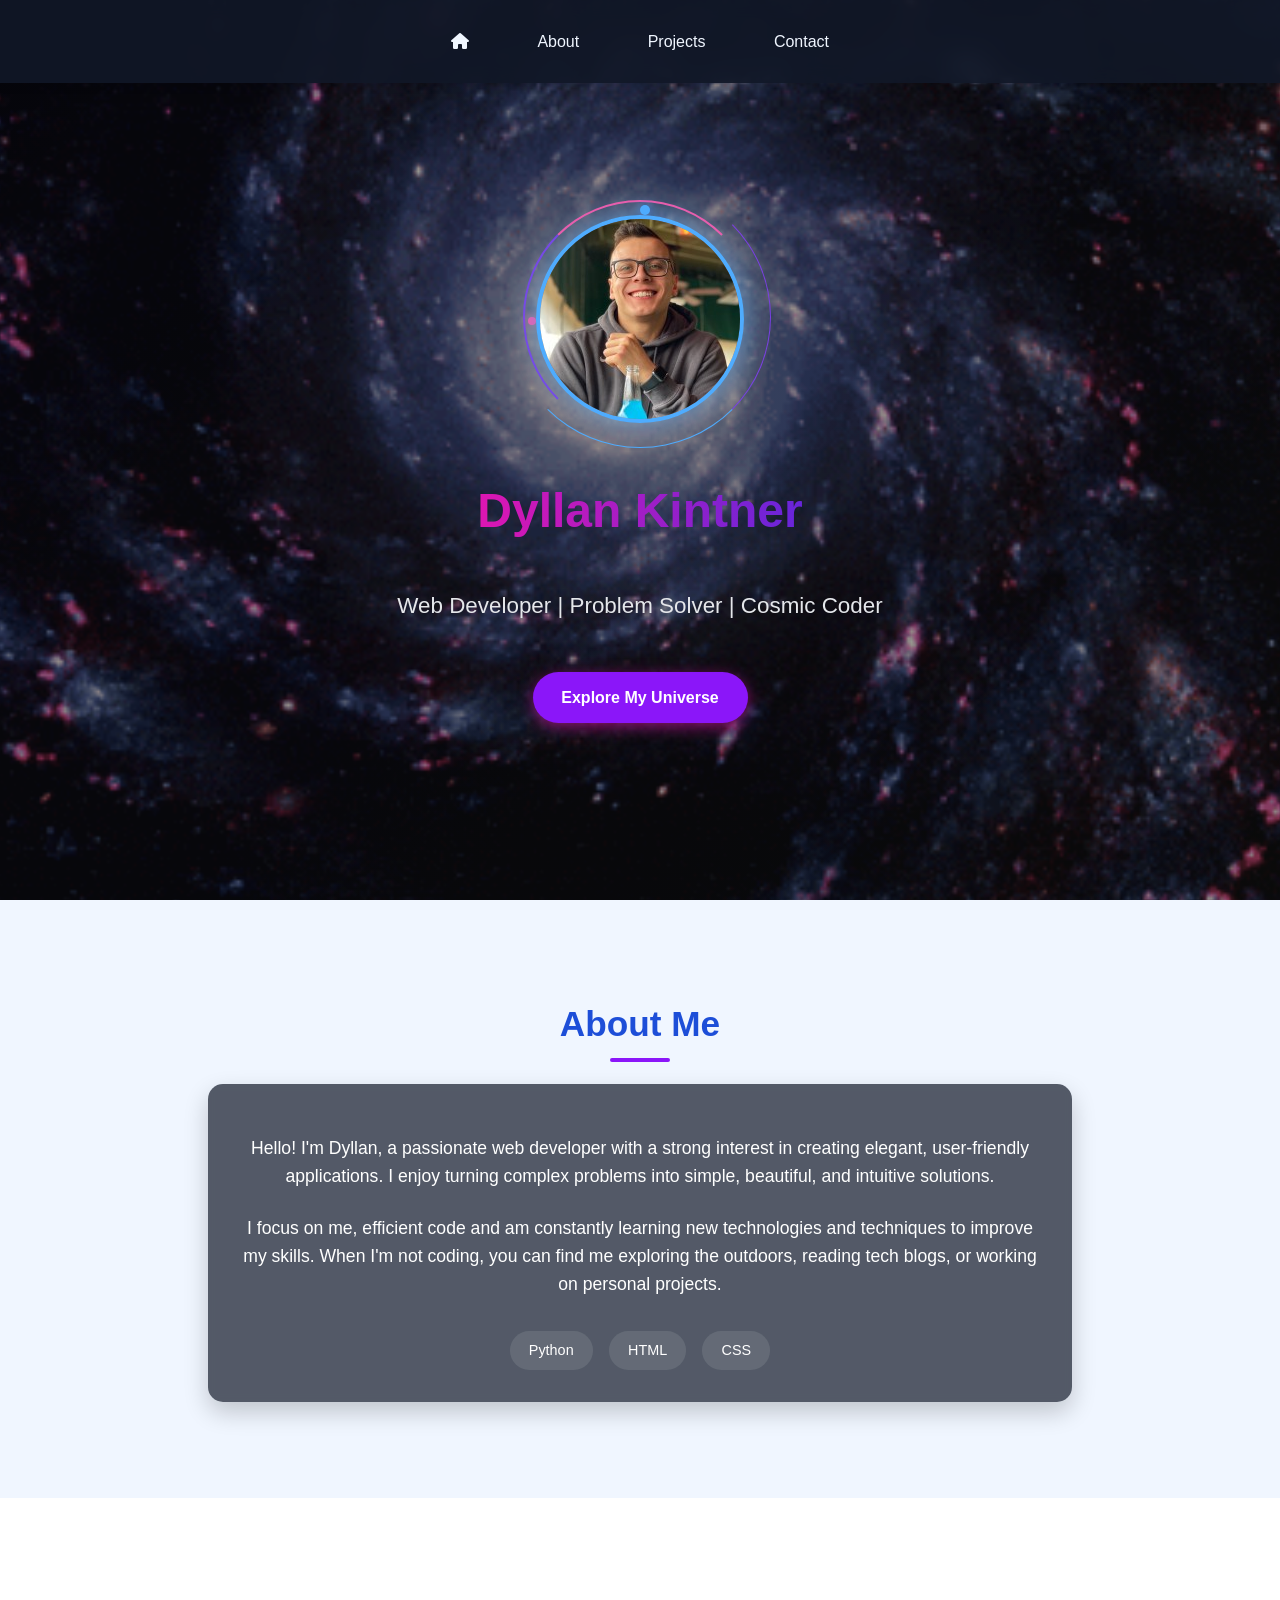
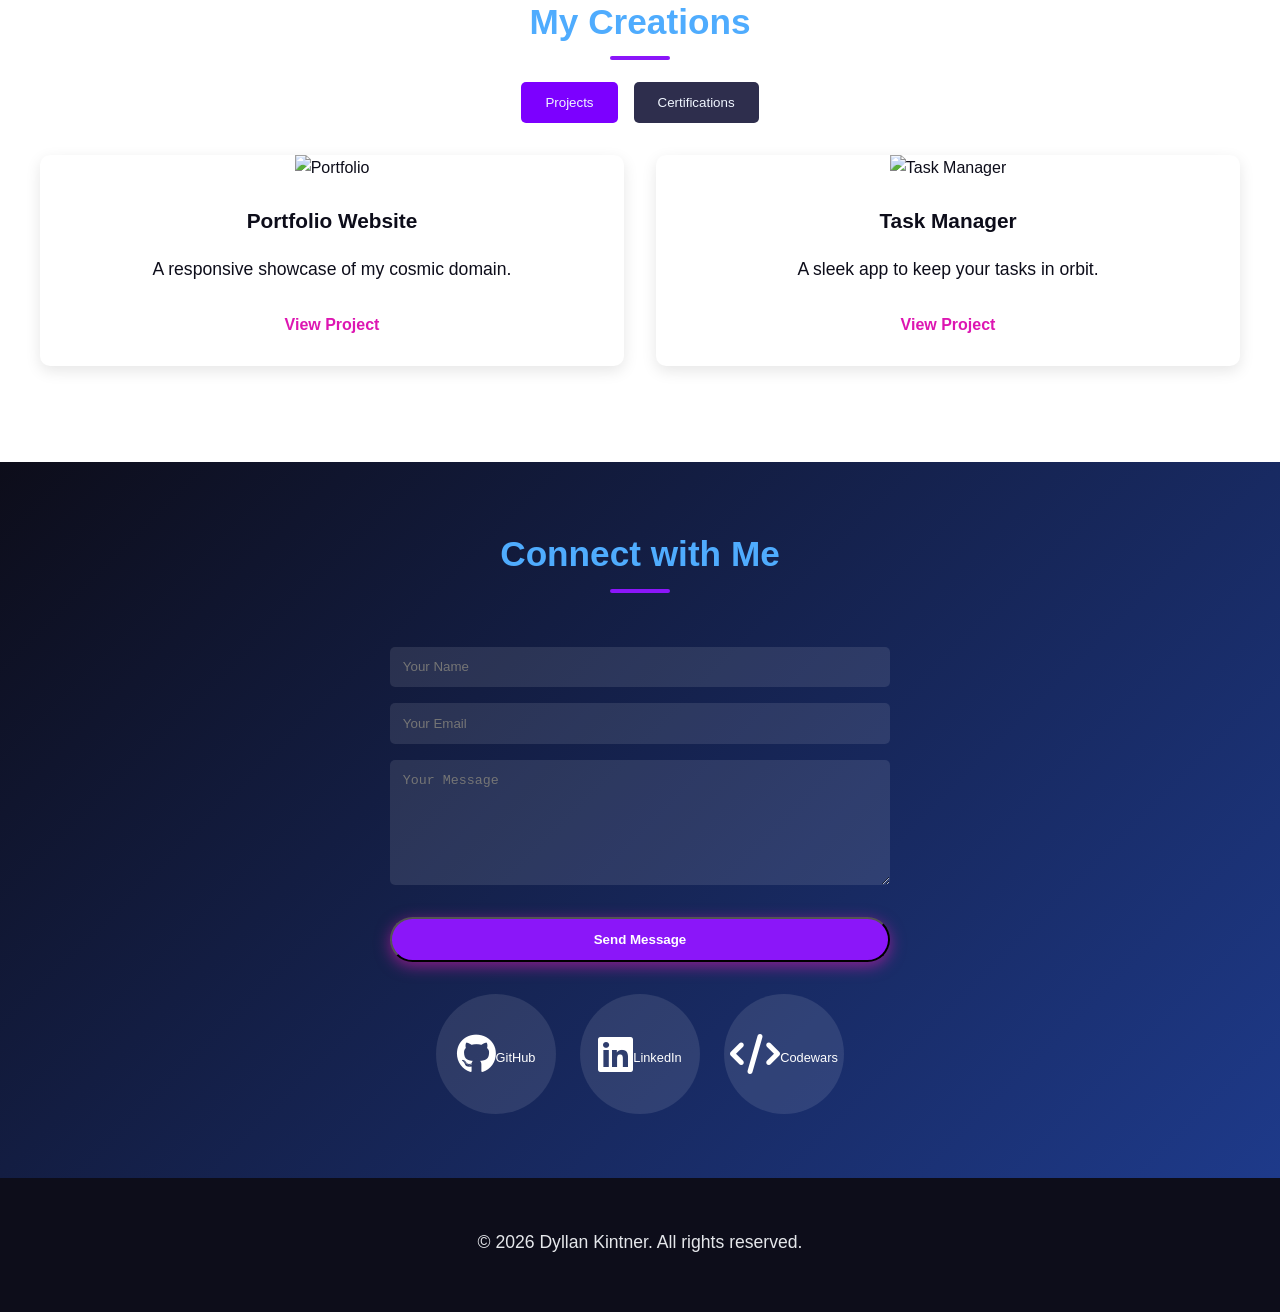
==== commit 26891382: "up" ====
--- a/index.html
+++ b/index.html
@@ -27,7 +27,15 @@
             --nebula-blue: rgba(79, 172, 254, 0.05);
             --text-primary: #ffffff;
             --text-secondary: #b3c5ef;
-            
+            --quantum-blue: #00d4ff;   /* Electric Cyan */
+            --flux-purple: #7c00ff;    /* Quantum Pulse */
+            --car-accent: #FF3D00;     /* Vibrant Red */
+            --dark: #0d0d1a;          /* Void Black */
+            --light: #f0f6ff;         /* Luminous Glow */
+            --circuit-green: #00ff9d;  /* Digital Surge */
+            --grid-gray: #2e2e4d;     /* Circuit Grid */
+            --glow-blue: rgba(0, 212, 255, 0.3);
+            --glow-purple: rgba(124, 0, 255, 0.2);
         }
 
         body, html {
@@ -250,7 +258,7 @@
         }
 
         .certifications {
-            background: white;
+            background: var(--space-dark);
             border-radius: 10px;
             overflow: hidden;
             box-shadow: 0 5px 15px rgba(0, 0, 0, 0.1);
@@ -284,7 +292,12 @@
             color: var(--dark);
             margin-bottom: 0.5rem;
         }
-
+        .cirt-title {
+            font-size: 1.3rem;
+            font-weight: 600;
+            color: var(--quantum-blue);
+            margin-bottom: 0.5rem;
+        }
         .project-description {
             color: var(--gray);
             margin-bottom: 1rem;
@@ -313,6 +326,39 @@
 
         .project-link:hover::after {
             width: 100%;
+        }
+
+        .tab-container {
+            display: flex;
+            justify-content: center;
+            gap: 1rem;
+            margin-bottom: 2rem;
+        }
+
+        .tab-button {
+            padding: 0.8rem 1.5rem;
+            background: var(--grid-gray);
+            color: var(--light);
+            border: none;
+            border-radius: 5px;
+            cursor: pointer;
+            transition: all 0.3s ease;
+        }
+
+        .tab-button.active {
+            background: var(--flux-purple);
+        }
+
+        .tab-button:hover {
+            background: var(--primary);
+        }
+
+        .tab-content {
+            display: none;
+        }
+
+        .tab-content.active {
+            display: block;
         }
 
         /* Social Media Section */
@@ -355,6 +401,40 @@
             font-size: 0.8rem;
             margin-top: 0.5rem;
             font-weight: 500;
+        }
+        
+        .contact-form {
+            max-width: 500px;
+            margin: 2rem auto;
+            display: flex;
+            flex-direction: column;
+            gap: 1rem;
+            position: relative;
+        }
+
+        .contact-form input, .contact-form textarea {
+            padding: 0.8rem;
+            border-radius: 5px;
+            border: none;
+            background: rgba(255, 255, 255, 0.1);
+            color: var(--light);
+        }
+
+        .contact-form textarea {
+            min-height: 100px;
+        }
+
+        .form-message {
+            display: none;
+            color: var(--circuit-green);
+            font-size: 1.2rem;
+            text-shadow: 0 0 10px var(--circuit-green);
+            margin-top: 1rem;
+            text-align: center;
+        }
+
+        .form-message.success {
+            display: block;
         }
 
         /* Footer */
@@ -583,86 +663,136 @@
     </section>
 
     <section id="projects" class="projects">
-        <h2>my  projects</h2>
-        <div class="projects-container">
-            <div class="project-tile">
-                <img src="/api/placeholder/400/200" alt="Project 1" class="project-image">
-                <div class="project-content">
-                    <h3 class="project-title">Portfolio Website</h3>
-                    <p class="project-description">A responsive portfolio website built with HTML, CSS, and JavaScript.</p>
-                    <a href="https://github.com/yourproject" target="_blank" class="project-link">View Project</a>
+        <h2>My Creations</h2>
+        <div class="tab-container">
+            <button class="tab-button active" onclick="openTab('projects-tab')">Projects</button>
+            <button class="tab-button" onclick="openTab('certifications-tab')">Certifications</button>
+        </div>
+        <div id="projects-tab" class="tab-content active">
+            <div class="projects-container">
+                <div class="project-tile">
+                    <img src="/api/placeholder/400/200" alt="Portfolio" class="project-image">
+                    <div class="project-content">
+                        <h3 class="project-title">Portfolio Website</h3>
+                        <p>A responsive showcase of my cosmic domain.</p>
+                        <a href="https://github.com/DyllanKintner" target="_blank" class="project-link">View Project</a>
+                    </div>
+                </div>
+                <div class="project-tile">
+                    <img src="/api/placeholder/400/200" alt="Task Manager" class="project-image">
+                    <div class="project-content">
+                        <h3 class="project-title">Task Manager</h3>
+                        <p>A sleek app to keep your tasks in orbit.</p>
+                        <a href="https://github.com/DyllanKintner" target="_blank" class="project-link">View Project</a>
+                    </div>
                 </div>
             </div>
-            
-            <div class="project-tile">
-                <img src="/api/placeholder/400/200" alt="Project 2" class="project-image">
-                <div class="project-content">
-                    <h3 class="project-title">Task Manager App</h3>
-                    <p class="project-description">A simple task manager application to organize daily activities.</p>
-                    <a href="https://github.com/yourproject" target="_blank" class="project-link">View Project</a>
+        </div>
+        <div id="certifications-tab" class="tab-content">
+            <div class="projects-container">
+                <div class="certifications">
+                    <img src="images/Python.svg.png" alt="Python" class="project-pyton">
+                    <div class="project-content">
+                        <h3 class="cirt-title">Python</h3>
+                        <p>A versatile engine for coding solutions.</p>
+                        <a href="images/Python-certiport.png" target="_blank" class="project-link">View Certificate</a>
+                    </div>
                 </div>
-            </div>
-            
-            <div class="project-tile">
-                <img src="/api/placeholder/400/200" alt="Project 3" class="project-image">
-                <div class="project-content">
-                    <h3 class="project-title">Weather Dashboard</h3>
-                    <p class="project-description">A weather application that displays forecast data from an API.</p>
-                    <a href="https://github.com/yourproject" target="_blank" class="project-link">View Project</a>
+                <div class="certifications">
+                    <img src="images/HTML-CSS-logo.png" alt="HTML/CSS" class="project-image">
+                    <div class="project-content">
+                        <h3 class="cirt-title">HTML/CSS</h3>
+                        <p>The chassis of the digital realm.</p>
+                        <a href="images/html-css-certiport.png" target="_blank" class="project-link">View Certificate</a>
+                    </div>
                 </div>
             </div>
         </div>
     </section>
-    <section id="projects" class="projects">
-        <h2>certifications</h2>
-        <div class="projects-container">
-            <div class="certifications">
-                <img src="images/Python.svg.png" alt="Project 1" class="project-pyton">
-                <div class="project-content">
-                    <h3 class="project-title">Python</h3>
-                    <p class="project-description">Python is a versatile programming language known for its readability and ease of use.</p>
-                    <a href="images/Python-certiport.png" target="_blank" class="project-link">View Project</a>
-
-                </div>
-            </div>
-            
-            <div class="certifications">
-                <img src="images/HTML-CSS-logo.png" alt="Project 2" class="project-image">
-                <div class="project-content">
-                    <h3 class="project-title">HTML/CSS</h3>
-                    <p class="project-description">HTML & CSS are the building blocks of the web, used to create and style websites with structure and design.</p>
-                    <a href="images/html-css-certiport.png" target="_blank" class="project-link">View Project</a>
-                </div>
-            </div>
-            
-    </section>
 
     <section id="social-media" class="social-media">
         <h2>Connect with Me</h2>
+        <form class="contact-form" id="contact-form" action="https://formspree.io/f/mjkybyaq" method="POST">
+            <input type="text" name="name" placeholder="Your Name" required aria-label="Your Name">
+            <input type="email" name="email" placeholder="Your Email" required aria-label="Your Email">
+            <textarea name="message" placeholder="Your Message" required aria-label="Your Message"></textarea>
+            <button type="submit" class="cta-button">Send Message</button>
+            <div class="form-message" id="form-message">Message Sent!</div>
+        </form>
         <div class="social-container">
-            <a href="https://github.com/DyllanKintner" target="_blank" class="social-link">
-                <div>
-                    <i class="fab fa-github"></i>
-                    <span>GitHub</span>
-                </div>
+            <a href="https://github.com/DyllanKintner" target="_blank" class="social-link" aria-label="GitHub Profile">
+                <i class="fab fa-github"></i><span>GitHub</span>
             </a>
-            <a href="https://www.linkedin.com/in/dyllan-kintner-8b1a31329/" target="_blank" class="social-link">
-                <div>
-                    <i class="fab fa-linkedin"></i>
-                    <span>LinkedIn</span>
-                </div>
+            <a href="https://www.linkedin.com/in/dyllan-kintner-8b1a31329/" target="_blank" class="social-link" aria-label="LinkedIn Profile">
+                <i class="fab fa-linkedin"></i><span>LinkedIn</span>
             </a>
-            <a href="https://www.codewars.com/users/yourprofile" target="_blank" class="social-link">
-                <div>
-                    <i class="fas fa-code"></i>
-                    <span>CodeWars</span>
-                </div>
+            <a href="https://www.codewars.com/users/DyllanKintner" target="_blank" class="social-link" aria-label="Codewars Profile">
+                <i class="fas fa-code"></i><span>Codewars</span>
             </a>
         </div>
     </section>
 
     <footer>
-        <p>&copy; 2025 Dyllan Kintner. All rights reserved.</p>
+        <p>© <script>document.write(new Date().getFullYear())</script> Dyllan Kintner. All rights reserved.</p>
     </footer>
+
+    <script>
+        document.addEventListener('DOMContentLoaded', () => {
+            // Tab functionality
+            const tabButtons = document.querySelectorAll('.tab-button');
+            tabButtons.forEach(button => {
+                button.addEventListener('click', () => {
+                    const tabName = button.getAttribute('onclick').match(/'([^']+)'/)[1];
+                    const tabs = document.querySelectorAll('.tab-content');
+                    const buttons = document.querySelectorAll('.tab-button');
+
+                    tabs.forEach(tab => tab.classList.remove('active'));
+                    buttons.forEach(btn => btn.classList.remove('active'));
+
+                    document.getElementById(tabName).classList.add('active');
+                    button.classList.add('active');
+                });
+            });
+
+            // Form submission with AJAX
+            const form = document.getElementById('contact-form');
+            const formMessage = document.getElementById('form-message');
+
+            form.addEventListener('submit', async (event) => {
+                event.preventDefault(); // Prevent default form submission
+
+                const formData = new FormData(form);
+                try {
+                    const response = await fetch('https://formspree.io/f/mjkybyaq', {
+                        method: 'POST',
+                        body: formData,
+                        headers: {
+                            'Accept': 'application/json'
+                        }
+                    });
+
+                    if (response.ok) {
+                        formMessage.classList.add('success');
+                        form.reset(); // Clear the form
+                        setTimeout(() => {
+                            formMessage.classList.remove('success');
+                        }, 3000); // Hide message after 3 seconds
+                    } else {
+                        formMessage.textContent = 'Oops! Something went wrong.';
+                        formMessage.classList.add('success'); // Still show it, but with error text
+                        setTimeout(() => {
+                            formMessage.classList.remove('success');
+                        }, 3000);
+                    }
+                } catch (error) {
+                    formMessage.textContent = 'Error sending message.';
+                    formMessage.classList.add('success');
+                    setTimeout(() => {
+                        formMessage.classList.remove('success');
+                    }, 3000);
+                }
+            });
+        });
+    </script>
 </body>
 </html>
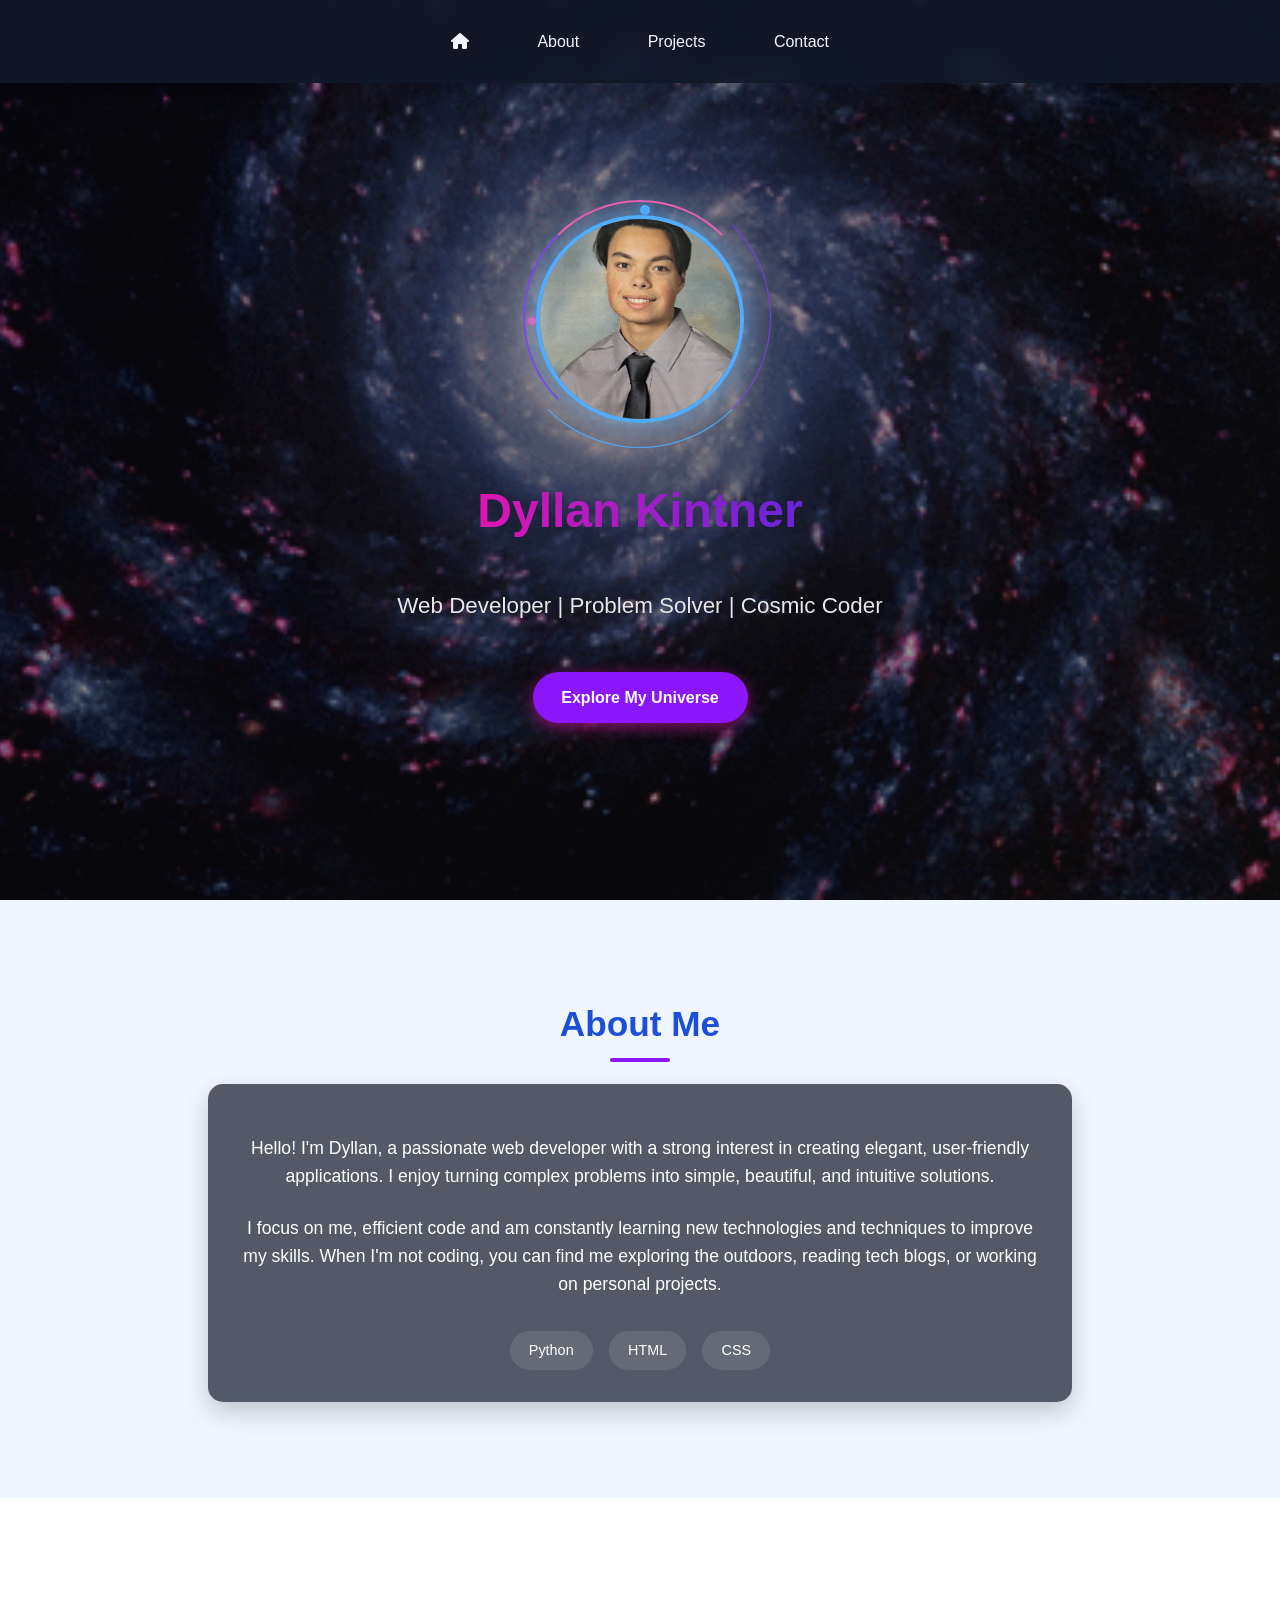
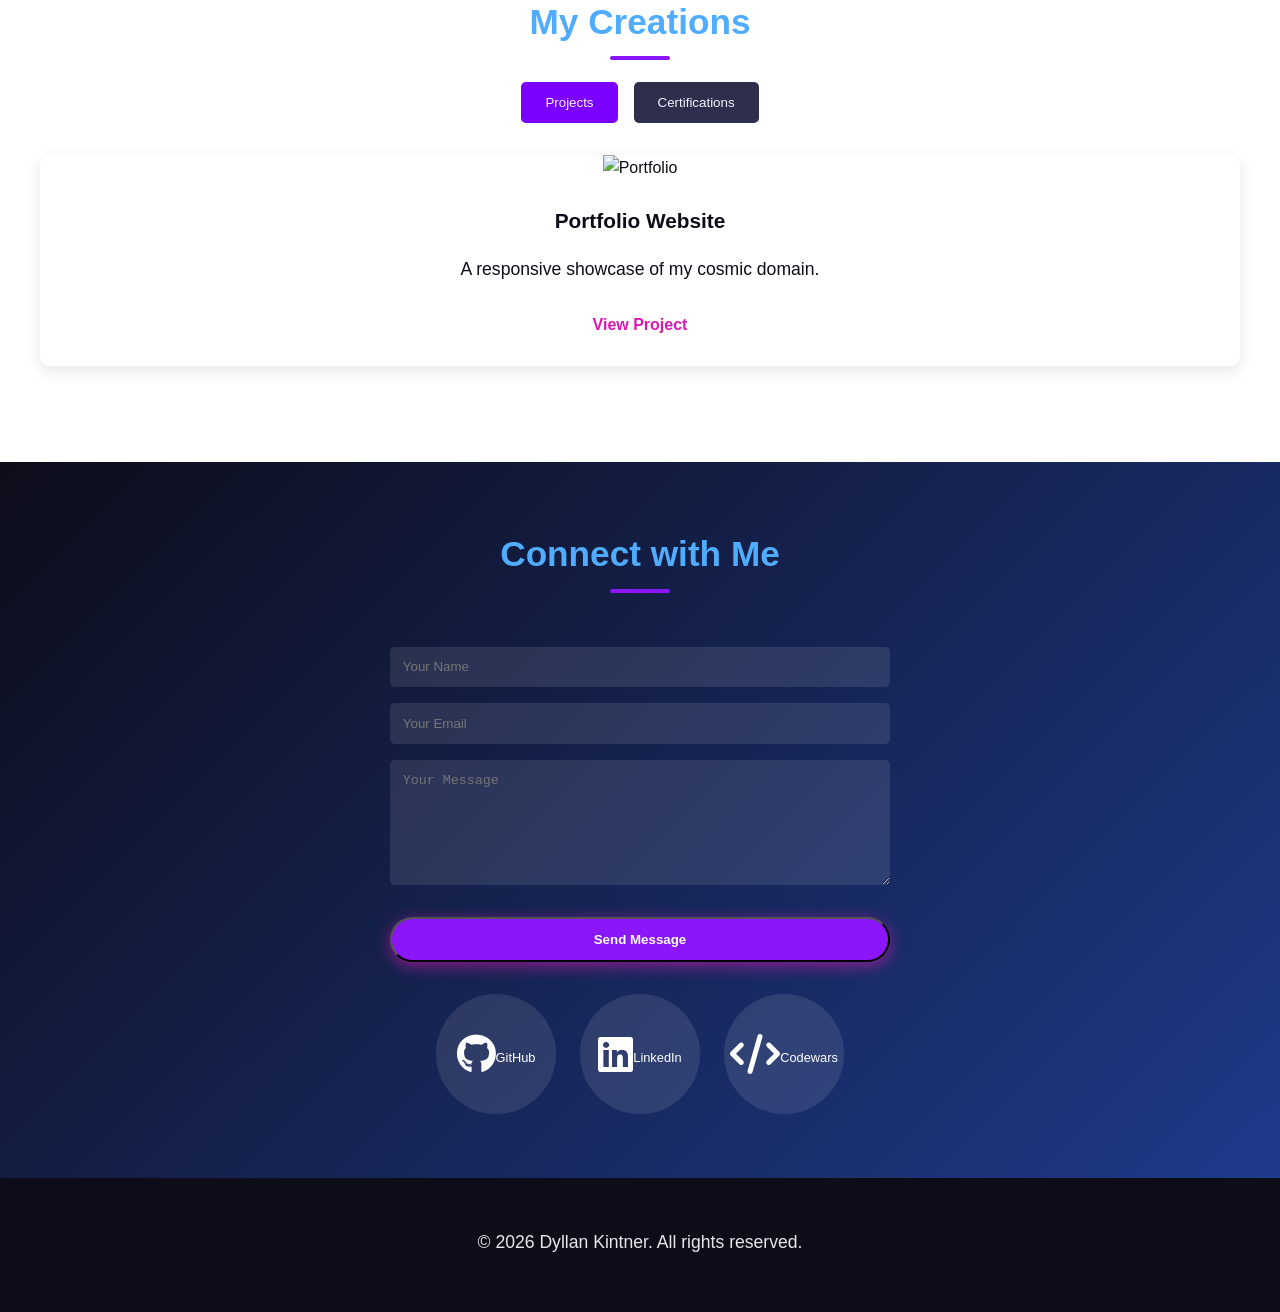
==== commit 99cbe6e2: "ohh" ====
--- a/index.html
+++ b/index.html
@@ -640,7 +640,7 @@
                 <div class="profile-ring-2"></div>
                 <div class="mini-planet mini-planet-1"></div>
                 <div class="mini-planet mini-planet-2"></div>
-                <img src="images/1659318942954.jpg" alt="Dyllan Kintner" class="profile-picture">
+                <img src="images/pfp-website.jpg" alt="Dyllan Kintner" class="profile-picture">
             </div>
             <h1>Dyllan Kintner</h1>
             <p class="tagline">Web Developer | Problem Solver | Cosmic Coder</p>
@@ -678,14 +678,7 @@
                         <a href="https://github.com/DyllanKintner" target="_blank" class="project-link">View Project</a>
                     </div>
                 </div>
-                <div class="project-tile">
-                    <img src="/api/placeholder/400/200" alt="Task Manager" class="project-image">
-                    <div class="project-content">
-                        <h3 class="project-title">Task Manager</h3>
-                        <p>A sleek app to keep your tasks in orbit.</p>
-                        <a href="https://github.com/DyllanKintner" target="_blank" class="project-link">View Project</a>
-                    </div>
-                </div>
+                
             </div>
         </div>
         <div id="certifications-tab" class="tab-content">
@@ -726,7 +719,7 @@
             <a href="https://www.linkedin.com/in/dyllan-kintner-8b1a31329/" target="_blank" class="social-link" aria-label="LinkedIn Profile">
                 <i class="fab fa-linkedin"></i><span>LinkedIn</span>
             </a>
-            <a href="https://www.codewars.com/users/DyllanKintner" target="_blank" class="social-link" aria-label="Codewars Profile">
+            <a href="https://www.codewars.com/users/DyllanBeau" target="_blank" class="social-link" aria-label="Codewars Profile">
                 <i class="fas fa-code"></i><span>Codewars</span>
             </a>
         </div>
